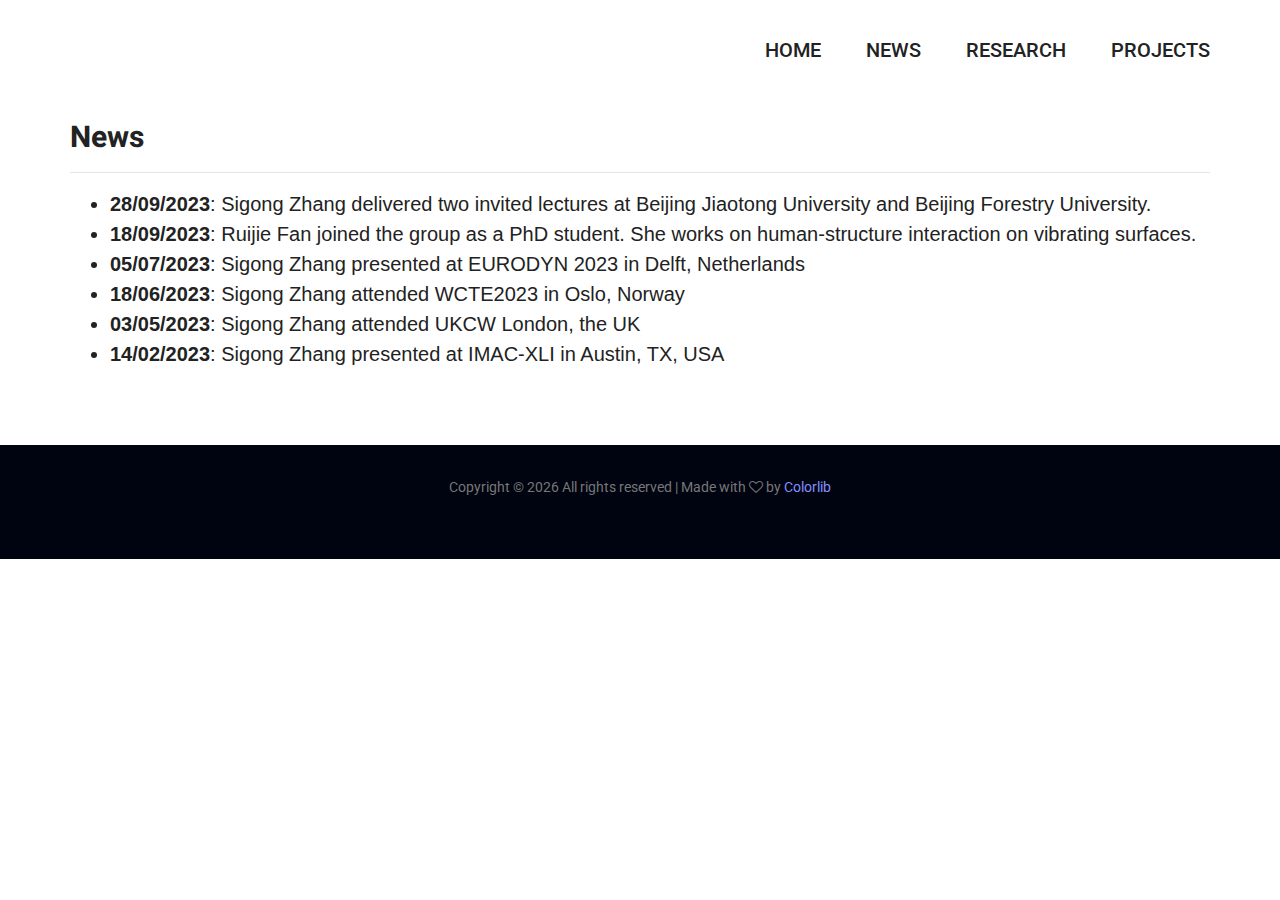
==== News.html @ 70e7b980 "Update and rename news.html to News.html" ====
<!doctype html>
<html lang="en">

<head>
    <!-- Required meta tags -->
    <meta charset="utf-8">
    <meta name="viewport" content="width=device-width, initial-scale=1, shrink-to-fit=no">

    <!-- <link rel="icon" href="img/favicon_package1/favicon.ico" type="image/png"> -->

    <link rel="apple-touch-icon" sizes="180x180" href="img/favicon_package1/apple-touch-icon.png">
    <link rel="icon" type="image/png" sizes="32x32" href="img/favicon_package1/favicon-32x32.png">
    <link rel="icon" type="image/png" sizes="16x16" href="img/favicon_package1/favicon-16x16.png">
    <link rel="manifest" href="img/favicon_package1/site.webmanifest">
    <link rel="mask-icon" href="img/favicon_package1/safari-pinned-tab.svg" color="#5bbad5">
    <meta name="msapplication-TileColor" content="#da532c">
    <meta name="theme-color" content="#ffffff">

    <title>Sigong Zhang</title>
    <!-- Bootstrap CSS -->
    <link rel="stylesheet" href="css/bootstrap.css">
    <link rel="stylesheet" href="vendors/linericon/style.css">
    <link rel="stylesheet" href="css/font-awesome.min.css">
    <link rel="stylesheet" href="vendors/owl-carousel/owl.carousel.min.css">
    <link rel="stylesheet" href="vendors/lightbox/simpleLightbox.css">
    <link rel="stylesheet" href="vendors/nice-select/css/nice-select.css">
    <link rel="stylesheet" href="vendors/animate-css/animate.css">
    <link rel="stylesheet" href="vendors/flaticon/flaticon.css">
    <!-- main css -->
    <link rel="stylesheet" href="css/style.css">
    <link rel="stylesheet" href="css/responsive.css">
</head>

<body>

    <!--================Header Menu Area =================-->
    <header class="header_area">
        <div class="main_menu" id="mainNav">
            <nav class="navbar navbar-expand-lg navbar-light">
                <div class="container box_1620">




                    <!-- Collect the nav links, forms, and other content for toggling -->
                    <div class="collapse navbar-collapse offset" id="navbarSupportedContent">
						<ul class="nav navbar-nav menu_nav ml-auto">
							<li class="nav-item active"><a class="nav-link" href="index.html">Home</a></li>
							 <li class="nav-item"><a class="nav-link" href="News.html">News</a></li>

							 <li class="nav-item submenu dropdown">
								<a href="#" class="nav-link dropdown-toggle" data-toggle="dropdown" role="button"
									aria-haspopup="true" aria-expanded="false">Research</a>
								<ul class="dropdown-menu">
									<li class="nav-item"><a class="nav-link" href="Research.html">Overview</a></li>
									<li class="nav-item"><a class="nav-link" href="Research-team.html">Team</a></li>
									<li class="nav-item"><a class="nav-link" href="Research-Publications.html">Publications</a></li>
								</ul>
							</li>

							<!-- <li class="nav-item"><a class="nav-link" href="services.html">Services</a> -->
							<li class="nav-item submenu dropdown">
								<a href="#" class="nav-link dropdown-toggle" data-toggle="dropdown" role="button"
									aria-haspopup="true" aria-expanded="false">Projects</a>
								<ul class="dropdown-menu">
									<li class="nav-item"><a class="nav-link" href="vPERFORM.html">vPERFORM</a></li>

								</ul>
							</li>

                        </ul>
                    </div>
                </div>
            </nav>
        </div>
    </header>
    <!--================Header Menu Area =================-->


    <!--================Details Area =================-->
    <section class="portfolio_details_area p_120">
        <div class="container">
            <h2>News</h2>
            <hr>
            <div class="portfolio_details_inner">
<ul>
    <li><b>28/09/2023</b>: Sigong Zhang delivered two invited lectures at Beijing Jiaotong University and Beijing Forestry University. </li>
    <li><b>18/09/2023</b>: Ruijie Fan joined the group as a PhD student. She works on human-structure interaction on vibrating surfaces.</li>
    <li><b>05/07/2023</b>: Sigong Zhang presented at EURODYN 2023 in Delft, Netherlands</li>
    <li><b>18/06/2023</b>: Sigong Zhang attended WCTE2023 in Oslo, Norway</li>
    <li><b>03/05/2023</b>: Sigong Zhang attended UKCW London, the UK</li>
    <li><b>14/02/2023</b>: Sigong Zhang presented at IMAC-XLI in Austin, TX, USA</li>
</ul>    
                         

            </div>

        </div>
        </div>
    </section>

    
    <!--================End Details Area =================-->

    <!--================Footer Area =================-->
    <footer class="footer_area p_30">
        <div class="container">
            <div class="row footer_inner">
                <div class="col-lg-12 col-sm-12">
                    <aside class="f_widget ab_widget">


                        <p style="text-align:center;">
                            <!-- Link back to Colorlib can't be removed. Template is licensed under CC BY 3.0. -->
                            Copyright &copy;
                            <script>document.write(new Date().getFullYear());</script> All rights reserved | Made with
                            <i class="fa fa-heart-o" aria-hidden="true"></i> by <a href="https://colorlib.com"
                                target="_blank">Colorlib</a>
                            <!-- Link back to Colorlib can't be removed. Template is licensed under CC BY 3.0. -->
                        </p>
                    </aside>
                </div>


            </div>
        </div>
    </footer>
    <!--================End Footer Area =================-->




    <!-- Optional JavaScript -->
    <!-- jQuery first, then Popper.js, then Bootstrap JS -->
    <script src="js/jquery-3.2.1.min.js"></script>
    <script src="js/popper.js"></script>
    <script src="js/bootstrap.min.js"></script>
    <script src="js/stellar.js"></script>
    <script src="vendors/lightbox/simpleLightbox.min.js"></script>
    <script src="vendors/nice-select/js/jquery.nice-select.min.js"></script>
    <script src="vendors/isotope/imagesloaded.pkgd.min.js"></script>
    <script src="vendors/isotope/isotope-min.js"></script>
    <script src="vendors/owl-carousel/owl.carousel.min.js"></script>
    <script src="js/jquery.ajaxchimp.min.js"></script>
    <script src="js/mail-script.js"></script>
    <script src="vendors/counter-up/jquery.waypoints.min.js"></script>
    <script src="vendors/counter-up/jquery.counterup.min.js"></script>
    <script src="js/theme.js"></script>
</body>

</html>
---- vendors/linericon/style.css ----
@font-face {
	font-family: 'Linearicons-Free';
	src:url('fonts/Linearicons-Free.eot?w118d');
	src:url('fonts/Linearicons-Free.eot?#iefixw118d') format('embedded-opentype'),
		url('fonts/Linearicons-Free.woff2?w118d') format('woff2'),
		url('fonts/Linearicons-Free.woff?w118d') format('woff'),
		url('fonts/Linearicons-Free.ttf?w118d') format('truetype'),
		url('fonts/Linearicons-Free.svg?w118d#Linearicons-Free') format('svg');
	font-weight: normal;
	font-style: normal;
}

.lnr {
	font-family: 'Linearicons-Free';
	speak: none;
	font-style: normal;
	font-weight: normal;
	font-variant: normal;
	text-transform: none;
	line-height: 1;

	/* Better Font Rendering =========== */
	-webkit-font-smoothing: antialiased;
	-moz-osx-font-smoothing: grayscale;
}

.lnr-home:before {
	content: "\e800";
}
.lnr-apartment:before {
	content: "\e801";
}
.lnr-pencil:before {
	content: "\e802";
}
.lnr-magic-wand:before {
	content: "\e803";
}
.lnr-drop:before {
	content: "\e804";
}
.lnr-lighter:before {
	content: "\e805";
}
.lnr-poop:before {
	content: "\e806";
}
.lnr-sun:before {
	content: "\e807";
}
.lnr-moon:before {
	content: "\e808";
}
.lnr-cloud:before {
	content: "\e809";
}
.lnr-cloud-upload:before {
	content: "\e80a";
}
.lnr-cloud-download:before {
	content: "\e80b";
}
.lnr-cloud-sync:before {
	content: "\e80c";
}
.lnr-cloud-check:before {
	content: "\e80d";
}
.lnr-database:before {
	content: "\e80e";
}
.lnr-lock:before {
	content: "\e80f";
}
.lnr-cog:before {
	content: "\e810";
}
.lnr-trash:before {
	content: "\e811";
}
.lnr-dice:before {
	content: "\e812";
}
.lnr-heart:before {
	content: "\e813";
}
.lnr-star:before {
	content: "\e814";
}
.lnr-star-half:before {
	content: "\e815";
}
.lnr-star-empty:before {
	content: "\e816";
}
.lnr-flag:before {
	content: "\e817";
}
.lnr-envelope:before {
	content: "\e818";
}
.lnr-paperclip:before {
	content: "\e819";
}
.lnr-inbox:before {
	content: "\e81a";
}
.lnr-eye:before {
	content: "\e81b";
}
.lnr-printer:before {
	content: "\e81c";
}
.lnr-file-empty:before {
	content: "\e81d";
}
.lnr-file-add:before {
	content: "\e81e";
}
.lnr-enter:before {
	content: "\e81f";
}
.lnr-exit:before {
	content: "\e820";
}
.lnr-graduation-hat:before {
	content: "\e821";
}
.lnr-license:before {
	content: "\e822";
}
.lnr-music-note:before {
	content: "\e823";
}
.lnr-film-play:before {
	content: "\e824";
}
.lnr-camera-video:before {
	content: "\e825";
}
.lnr-camera:before {
	content: "\e826";
}
.lnr-picture:before {
	content: "\e827";
}
.lnr-book:before {
	content: "\e828";
}
.lnr-bookmark:before {
	content: "\e829";
}
.lnr-user:before {
	content: "\e82a";
}
.lnr-users:before {
	content: "\e82b";
}
.lnr-shirt:before {
	content: "\e82c";
}
.lnr-store:before {
	content: "\e82d";
}
.lnr-cart:before {
	content: "\e82e";
}
.lnr-tag:before {
	content: "\e82f";
}
.lnr-phone-handset:before {
	content: "\e830";
}
.lnr-phone:before {
	content: "\e831";
}
.lnr-pushpin:before {
	content: "\e832";
}
.lnr-map-marker:before {
	content: "\e833";
}
.lnr-map:before {
	content: "\e834";
}
.lnr-location:before {
	content: "\e835";
}
.lnr-calendar-full:before {
	content: "\e836";
}
.lnr-keyboard:before {
	content: "\e837";
}
.lnr-spell-check:before {
	content: "\e838";
}
.lnr-screen:before {
	content: "\e839";
}
.lnr-smartphone:before {
	content: "\e83a";
}
.lnr-tablet:before {
	content: "\e83b";
}
.lnr-laptop:before {
	content: "\e83c";
}
.lnr-laptop-phone:before {
	content: "\e83d";
}
.lnr-power-switch:before {
	content: "\e83e";
}
.lnr-bubble:before {
	content: "\e83f";
}
.lnr-heart-pulse:before {
	content: "\e840";
}
.lnr-construction:before {
	content: "\e841";
}
.lnr-pie-chart:before {
	content: "\e842";
}
.lnr-chart-bars:before {
	content: "\e843";
}
.lnr-gift:before {
	content: "\e844";
}
.lnr-diamond:before {
	content: "\e845";
}
.lnr-linearicons:before {
	content: "\e846";
}
.lnr-dinner:before {
	content: "\e847";
}
.lnr-coffee-cup:before {
	content: "\e848";
}
.lnr-leaf:before {
	content: "\e849";
}
.lnr-paw:before {
	content: "\e84a";
}
.lnr-rocket:before {
	content: "\e84b";
}
.lnr-briefcase:before {
	content: "\e84c";
}
.lnr-bus:before {
	content: "\e84d";
}
.lnr-car:before {
	content: "\e84e";
}
.lnr-train:before {
	content: "\e84f";
}
.lnr-bicycle:before {
	content: "\e850";
}
.lnr-wheelchair:before {
	content: "\e851";
}
.lnr-select:before {
	content: "\e852";
}
.lnr-earth:before {
	content: "\e853";
}
.lnr-smile:before {
	content: "\e854";
}
.lnr-sad:before {
	content: "\e855";
}
.lnr-neutral:before {
	content: "\e856";
}
.lnr-mustache:before {
	content: "\e857";
}
.lnr-alarm:before {
	content: "\e858";
}
.lnr-bullhorn:before {
	content: "\e859";
}
.lnr-volume-high:before {
	content: "\e85a";
}
.lnr-volume-medium:before {
	content: "\e85b";
}
.lnr-volume-low:before {
	content: "\e85c";
}
.lnr-volume:before {
	content: "\e85d";
}
.lnr-mic:before {
	content: "\e85e";
}
.lnr-hourglass:before {
	content: "\e85f";
}
.lnr-undo:before {
	content: "\e860";
}
.lnr-redo:before {
	content: "\e861";
}
.lnr-sync:before {
	content: "\e862";
}
.lnr-history:before {
	content: "\e863";
}
.lnr-clock:before {
	content: "\e864";
}
.lnr-download:before {
	content: "\e865";
}
.lnr-upload:before {
	content: "\e866";
}
.lnr-enter-down:before {
	content: "\e867";
}
.lnr-exit-up:before {
	content: "\e868";
}
.lnr-bug:before {
	content: "\e869";
}
.lnr-code:before {
	content: "\e86a";
}
.lnr-link:before {
	content: "\e86b";
}
.lnr-unlink:before {
	content: "\e86c";
}
.lnr-thumbs-up:before {
	content: "\e86d";
}
.lnr-thumbs-down:before {
	content: "\e86e";
}
.lnr-magnifier:before {
	content: "\e86f";
}
.lnr-cross:before {
	content: "\e870";
}
.lnr-menu:before {
	content: "\e871";
}
.lnr-list:before {
	content: "\e872";
}
.lnr-chevron-up:before {
	content: "\e873";
}
.lnr-chevron-down:before {
	content: "\e874";
}
.lnr-chevron-left:before {
	content: "\e875";
}
.lnr-chevron-right:before {
	content: "\e876";
}
.lnr-arrow-up:before {
	content: "\e877";
}
.lnr-arrow-down:before {
	content: "\e878";
}
.lnr-arrow-left:before {
	content: "\e879";
}
.lnr-arrow-right:before {
	content: "\e87a";
}
.lnr-move:before {
	content: "\e87b";
}
.lnr-warning:before {
	content: "\e87c";
}
.lnr-question-circle:before {
	content: "\e87d";
}
.lnr-menu-circle:before {
	content: "\e87e";
}
.lnr-checkmark-circle:before {
	content: "\e87f";
}
.lnr-cross-circle:before {
	content: "\e880";
}
.lnr-plus-circle:before {
	content: "\e881";
}
.lnr-circle-minus:before {
	content: "\e882";
}
.lnr-arrow-up-circle:before {
	content: "\e883";
}
.lnr-arrow-down-circle:before {
	content: "\e884";
}
.lnr-arrow-left-circle:before {
	content: "\e885";
}
.lnr-arrow-right-circle:before {
	content: "\e886";
}
.lnr-chevron-up-circle:before {
	content: "\e887";
}
.lnr-chevron-down-circle:before {
	content: "\e888";
}
.lnr-chevron-left-circle:before {
	content: "\e889";
}
.lnr-chevron-right-circle:before {
	content: "\e88a";
}
.lnr-crop:before {
	content: "\e88b";
}
.lnr-frame-expand:before {
	content: "\e88c";
}
.lnr-frame-contract:before {
	content: "\e88d";
}
.lnr-layers:before {
	content: "\e88e";
}
.lnr-funnel:before {
	content: "\e88f";
}
.lnr-text-format:before {
	content: "\e890";
}
.lnr-text-format-remove:before {
	content: "\e891";
}
.lnr-text-size:before {
	content: "\e892";
}
.lnr-bold:before {
	content: "\e893";
}
.lnr-italic:before {
	content: "\e894";
}
.lnr-underline:before {
	content: "\e895";
}
.lnr-strikethrough:before {
	content: "\e896";
}
.lnr-highlight:before {
	content: "\e897";
}
.lnr-text-align-left:before {
	content: "\e898";
}
.lnr-text-align-center:before {
	content: "\e899";
}
.lnr-text-align-right:before {
	content: "\e89a";
}
.lnr-text-align-justify:before {
	content: "\e89b";
}
.lnr-line-spacing:before {
	content: "\e89c";
}
.lnr-indent-increase:before {
	content: "\e89d";
}
.lnr-indent-decrease:before {
	content: "\e89e";
}
.lnr-pilcrow:before {
	content: "\e89f";
}
.lnr-direction-ltr:before {
	content: "\e8a0";
}
.lnr-direction-rtl:before {
	content: "\e8a1";
}
.lnr-page-break:before {
	content: "\e8a2";
}
.lnr-sort-alpha-asc:before {
	content: "\e8a3";
}
.lnr-sort-amount-asc:before {
	content: "\e8a4";
}
.lnr-hand:before {
	content: "\e8a5";
}
.lnr-pointer-up:before {
	content: "\e8a6";
}
.lnr-pointer-right:before {
	content: "\e8a7";
}
.lnr-pointer-down:before {
	content: "\e8a8";
}
.lnr-pointer-left:before {
	content: "\e8a9";
}
---- vendors/lightbox/simpleLightbox.css ----
.slbOverlay, .slbWrapOuter, .slbWrap {
  position: fixed;
  top: 0;
  right: 0;
  bottom: 0;
  left: 0;
}

.slbOverlay {
  overflow: hidden;
  z-index: 2000;
  background-color: #000;
  opacity: 0.7;
  filter: alpha(opacity=70);
  -webkit-animation: slbOverlay 0.5s;
  -moz-animation: slbOverlay 0.5s;
  animation: slbOverlay 0.5s;
}

.slbWrapOuter {
  overflow-x: hidden;
  overflow-y: auto;
  z-index: 2010;
}

.slbWrap {
  position: absolute;
  text-align: center;
}

.slbWrap:before {
  content: "";
  display: inline-block;
  height: 100%;
  vertical-align: middle;
}

.slbContentOuter {
  display: inline-block;
  vertical-align: middle;
  margin: 0px auto;
  padding: 0 1em;
  box-sizing: border-box;
  z-index: 2020;
  text-align: left;
  max-width: 100%;
}

.slbContentEl .slbContentOuter {
  padding: 5em 1em;
}

.slbContent {
  position: relative;
}

.slbContentEl .slbContent {
  -webkit-animation: slbEnter 0.3s;
  -moz-animation: slbEnter 0.3s;
  animation: slbEnter 0.3s;
  background-color: #fff;
  box-shadow: 0 0.2em 1em rgba(0, 0, 0, 0.4);
}

.slbImageWrap {
  -webkit-animation: slbEnter 0.3s;
  -moz-animation: slbEnter 0.3s;
  animation: slbEnter 0.3s;
  position: relative;
}

.slbImageWrap:after {
  content: "";
  position: absolute;
  left: 0;
  right: 0;
  top: 5em;
  bottom: 5em;
  display: block;
  z-index: -1;
  box-shadow: 0 0.2em 1em rgba(0, 0, 0, 0.6);
  background-color: #FFF;
}

.slbImage {
  width: auto;
  max-width: 100%;
  height: auto;
  display: block;
  line-height: 0;
  box-sizing: border-box;
  padding: 5em 0;
  margin: 0 auto;
}

.slbCaption {
  display: inline-block;
  max-width: 100%;
  overflow: hidden;
  text-overflow: ellipsis;
  white-space: nowrap;
  word-wrap: normal;
  font-size: 1.4em;
  position: absolute;
  left: 0;
  right: 0;
  bottom: 0;
  padding: 0.71429em 0;
  color: #fff;
  color: rgba(255, 255, 255, 0.7);
  text-align: center;
}

.slbCloseBtn, .slbArrow {
  margin: 0;
  padding: 0;
  border: 0;
  cursor: pointer;
  background: none;
}

.slbCloseBtn::-moz-focus-inner, .slbArrow::-moz-focus-inner {
  padding: 0;
  border: 0;
}

.slbCloseBtn:hover, .slbArrow:hover {
  opacity: 0.5;
}

.slbCloseBtn:active, .slbArrow:active {
  opacity: 0.8;
}

.slbCloseBtn {
  -webkit-animation: slbEnter 0.3s;
  -moz-animation: slbEnter 0.3s;
  animation: slbEnter 0.3s;
  font-size: 3em;
  width: 1.66667em;
  height: 1.66667em;
  line-height: 1.66667em;
  position: absolute;
  right: -0.33333em;
  top: 0;
  color: #fff;
  color: rgba(255, 255, 255, 0.7);
  text-align: center;
    outline: none;
    box-shadow: none;
}

.slbLoading .slbCloseBtn {
  display: none;
}

.slbLoadingText {
  font-size: 1.4em;
  color: #fff;
  color: rgba(255, 255, 255, 0.9);
}

.slbArrows {
  position: fixed;
  top: 50%;
  left: 0;
  right: 0;
}

.slbLoading .slbArrows {
  display: none;
}

.slbArrow {
  position: absolute;
  top: 50%;
  margin-top: -5em;
  width: 5em;
  height: 10em;
  opacity: 0.7;
  text-indent: -999em;
  overflow: hidden;
    outline: none;
    box-shadow: none;
}

.slbArrow:before {
  content: "";
  position: absolute;
  top: 50%;
  left: 50%;
  margin: -0.8em 0 0 -0.8em;
  border: 0.8em solid transparent;
}

.slbArrow.next {
  right: 0;
}

.slbArrow.next:before {
  border-left-color: #fff;
}

.slbArrow.prev {
  left: 0;
}

.slbArrow.prev:before {
  border-right-color: #fff;
}

.slbIframeCont {
  width: 80em;
  height: 0;
  overflow: hidden;
  padding-top: 56.25%;
  margin: 5em 0;
}

.slbIframe {
  position: absolute;
  top: 0;
  left: 0;
  width: 100%;
  height: 100%;
  box-shadow: 0 0.2em 1em rgba(0, 0, 0, 0.6);
  background: #000;
}

@-webkit-keyframes slbOverlay {
  from {
    opacity: 0;
  }
  to {
    opacity: 0.7;
  }
}

@-moz-keyframes slbOverlay {
  from {
    opacity: 0;
  }
  to {
    opacity: 0.7;
  }
}

@keyframes slbOverlay {
  from {
    opacity: 0;
  }
  to {
    opacity: 0.7;
  }
}

@-webkit-keyframes slbEnter {
  from {
    opacity: 0;
    -webkit-transform: translate3d(0, -1em, 0);
  }
  to {
    opacity: 1;
    -webkit-transform: translate3d(0, 0, 0);
  }
}

@-moz-keyframes slbEnter {
  from {
    opacity: 0;
    -moz-transform: translate3d(0, -1em, 0);
  }
  to {
    opacity: 1;
    -moz-transform: translate3d(0, 0, 0);
  }
}

@keyframes slbEnter {
  from {
    opacity: 0;
    -webkit-transform: translate3d(0, -1em, 0);
    -moz-transform: translate3d(0, -1em, 0);
    -ms-transform: translate3d(0, -1em, 0);
    -o-transform: translate3d(0, -1em, 0);
    transform: translate3d(0, -1em, 0);
  }
  to {
    opacity: 1;
    -webkit-transform: translate3d(0, 0, 0);
    -moz-transform: translate3d(0, 0, 0);
    -ms-transform: translate3d(0, 0, 0);
    -o-transform: translate3d(0, 0, 0);
    transform: translate3d(0, 0, 0);
  }
}
---- vendors/nice-select/css/nice-select.css ----
.nice-select {
  -webkit-tap-highlight-color: transparent;
  background-color: #fff;
  border-radius: 5px;
  border: solid 1px #e8e8e8;
  box-sizing: border-box;
  clear: both;
  cursor: pointer;
  display: block;
  float: left;
  font-family: inherit;
  font-size: 14px;
  font-weight: normal;
  height: 42px;
  line-height: 40px;
  outline: none;
  padding-left: 18px;
  padding-right: 30px;
  position: relative;
  text-align: left !important;
  -webkit-transition: all 0.2s ease-in-out;
  transition: all 0.2s ease-in-out;
  -webkit-user-select: none;
     -moz-user-select: none;
      -ms-user-select: none;
          user-select: none;
  white-space: nowrap;
  width: auto; }
  .nice-select:hover {
    border-color: #dbdbdb; }
  .nice-select:active, .nice-select.open, .nice-select:focus {
    border-color: #999; }
  .nice-select:after {
    border-bottom: 2px solid #999;
    border-right: 2px solid #999;
    content: '';
    display: block;
    height: 5px;
    margin-top: -4px;
    pointer-events: none;
    position: absolute;
    right: 12px;
    top: 50%;
    -webkit-transform-origin: 66% 66%;
        -ms-transform-origin: 66% 66%;
            transform-origin: 66% 66%;
    -webkit-transform: rotate(45deg);
        -ms-transform: rotate(45deg);
            transform: rotate(45deg);
    -webkit-transition: all 0.15s ease-in-out;
    transition: all 0.15s ease-in-out;
    width: 5px; }
  .nice-select.open:after {
    -webkit-transform: rotate(-135deg);
        -ms-transform: rotate(-135deg);
            transform: rotate(-135deg); }
  .nice-select.open .list {
    opacity: 1;
    pointer-events: auto;
    -webkit-transform: scale(1) translateY(0);
        -ms-transform: scale(1) translateY(0);
            transform: scale(1) translateY(0); }
  .nice-select.disabled {
    border-color: #ededed;
    color: #999;
    pointer-events: none; }
    .nice-select.disabled:after {
      border-color: #cccccc; }
  .nice-select.wide {
    width: 100%; }
    .nice-select.wide .list {
      left: 0 !important;
      right: 0 !important; }
  .nice-select.right {
    float: right; }
    .nice-select.right .list {
      left: auto;
      right: 0; }
  .nice-select.small {
    font-size: 12px;
    height: 36px;
    line-height: 34px; }
    .nice-select.small:after {
      height: 4px;
      width: 4px; }
    .nice-select.small .option {
      line-height: 34px;
      min-height: 34px; }
  .nice-select .list {
    background-color: #fff;
    border-radius: 5px;
    box-shadow: 0 0 0 1px rgba(68, 68, 68, 0.11);
    box-sizing: border-box;
    margin-top: 4px;
    opacity: 0;
    overflow: hidden;
    padding: 0;
    pointer-events: none;
    position: absolute;
    top: 100%;
    left: 0;
    -webkit-transform-origin: 50% 0;
        -ms-transform-origin: 50% 0;
            transform-origin: 50% 0;
    -webkit-transform: scale(0.75) translateY(-21px);
        -ms-transform: scale(0.75) translateY(-21px);
            transform: scale(0.75) translateY(-21px);
    -webkit-transition: all 0.2s cubic-bezier(0.5, 0, 0, 1.25), opacity 0.15s ease-out;
    transition: all 0.2s cubic-bezier(0.5, 0, 0, 1.25), opacity 0.15s ease-out;
    z-index: 9; }
    .nice-select .list:hover .option:not(:hover) {
      background-color: transparent !important; }
  .nice-select .option {
    cursor: pointer;
    font-weight: 400;
    line-height: 40px;
    list-style: none;
    min-height: 40px;
    outline: none;
    padding-left: 18px;
    padding-right: 29px;
    text-align: left;
    -webkit-transition: all 0.2s;
    transition: all 0.2s; }
    .nice-select .option:hover, .nice-select .option.focus, .nice-select .option.selected.focus {
      background-color: #f6f6f6; }
    .nice-select .option.selected {
      font-weight: bold; }
    .nice-select .option.disabled {
      background-color: transparent;
      color: #999;
      cursor: default; }

.no-csspointerevents .nice-select .list {
  display: none; }

.no-csspointerevents .nice-select.open .list {
  display: block; }
---- vendors/flaticon/flaticon.css ----
/*
  	Flaticon icon font: Flaticon
  	Creation date: 26/06/2018 17:19
  	*/

@font-face {
  font-family: "Flaticon";
  src: url("./Flaticon.eot");
  src: url("./Flaticon.eot?#iefix") format("embedded-opentype"),
       url("./Flaticon.woff") format("woff"),
       url("./Flaticon.ttf") format("truetype"),
       url("./Flaticon.svg#Flaticon") format("svg");
  font-weight: normal;
  font-style: normal;
}

@media screen and (-webkit-min-device-pixel-ratio:0) {
  @font-face {
    font-family: "Flaticon";
    src: url("./Flaticon.svg#Flaticon") format("svg");
  }
}

[class^="flaticon-"]:before, [class*=" flaticon-"]:before,
[class^="flaticon-"]:after, [class*=" flaticon-"]:after {   
  font-family: Flaticon;
        font-size: 20px;
font-style: normal;
margin-left: 20px;
}

.flaticon-skyline:before { content: "\f100"; }
.flaticon-sketch:before { content: "\f101"; }
.flaticon-city:before { content: "\f102"; }
---- css/style.css ----
/*----------------------------------------------------
@File: Default Styles
@Author: Rocky Ahmed
@URL: http://wethemez.com
Author E-mail: rockybd1995@gmail.com

This file contains the styling for the actual theme, this
is the file you need to edit to change the look of the
theme.
---------------------------------------------------- */
/*=====================================================================
@Template Name: HostHub Construction 
@Author: Rocky Ahmed
@Developed By: Rocky Ahmed
@Developer URL: http://rocky.wethemez.com
Author E-mail: rockybd1995@gmail.com

@Default Styles

Table of Content:
01/ Variables
02/ predefin
03/ header
04/ button
05/ banner
06/ breadcrumb
07/ about
08/ team
09/ project 
/ Portfolio
10/ price 
11/ team 
12/ blog 
13/ video  
14/ features  
15/ career  
16/ contact 
17/ footer

=====================================================================*/
/*----------------------------------------------------*/
/*font Variables*/
/*Color Variables*/
/*=================== fonts ====================*/
@import url("https://fonts.googleapis.com/css?family=Heebo:300,400,500,700|Roboto:300,400,500,700");
/*---------------------------------------------------- */
/*----------------------------------------------------*/
.list {
  list-style: circle;
  margin: 0px;
  padding: 0px;
  padding-left: 40px;}

a {
  text-decoration: none;
  transition: all 0.3s ease-in-out; }
  a:hover, a:focus {
    text-decoration: none;
    outline: none; }

.row.m0 {
  margin: 0px; }

body {
  line-height: 30px;
  font-size: 20px;
  font-family: "Open Sans", sans-serif;
  font-weight: normal;
  color: #222222; }

h1, h2, h3, h4, h5, h6 {
  font-family: "Heebo", sans-serif;
  font-weight: bold; }

button:focus {
  outline: none;
  box-shadow: none; }

  .p_30 {
    padding-top: 30px;
    padding-bottom: 30px; }

.p_60 {
  padding-top: 60px;
  padding-bottom: 30px; }

.p_120 {
  padding-top: 120px;
  padding-bottom: 60px; }

.pad_top {
  padding-top: 120px; }

.pad_btm {
  padding-bottom: 120px; }

.mt-25 {
  margin-top: 25px; }

.p0 {
  padding-left: 0px;
  padding-right: 0px; }

@media (min-width: 1200px) {
  .container {
    max-width: 1170px; } }

@media (min-width: 1620px) {
  .box_1620 {
    max-width: 1650px;
    margin: auto; } }
.white_bg {
  background: #fff !important; }

/* Main Title Area css
============================================================================================ */
.main_title {
  text-align: center;
  margin-bottom: 75px; }
  .main_title h2 {
    font-family: "Heebo", sans-serif;
    font-size: 36px;
    color: #222222;
    font-weight: bold;
    margin-bottom: 15px;
    text-transform: uppercase; }
  .main_title p {
    font-size: 16px;
    font-family: "Roboto", sans-serif;
    line-height: 26px;
    color: #777777;
    margin-bottom: 0px;
    max-width: 570px;
    margin: auto; }
  .main_title.white h2 {
    color: #fff; }
  .main_title.white p {
    color: #fff;
    opacity: .6; }

/* End Main Title Area css
============================================================================================ */
/*---------------------------------------------------- */
/*----------------------------------------------------*/
.header_area {
  position: absolute;
  width: 100%;
  top: 0;
  left: 0;
  z-index: 99;
  transition: background 0.4s, all 0.3s linear; }
  .header_area .navbar {
    background: transparent;
    padding: 0px;
    border: 0px;
    border-radius: 0px; }
    .header_area .navbar .nav .nav-item {
      margin-right: 45px; }
      .header_area .navbar .nav .nav-item .nav-link {
        font: 500 20px/100px "Roboto", sans-serif;
        text-transform: uppercase;
        color: #222222;
        padding: 0px;
        display: inline-block; }
        .header_area .navbar .nav .nav-item .nav-link:after {
          display: none; }
      .header_area .navbar .nav .nav-item.submenu {
        position: relative; }
        .header_area .navbar .nav .nav-item.submenu ul {
          border: none;
          padding: 0px;
          border-radius: 0px;
          box-shadow: none;
          margin: 0px;
          background: #fff; }
          @media (min-width: 992px) {
            .header_area .navbar .nav .nav-item.submenu ul {
              position: absolute;
              top: 120%;
              left: 0px;
              min-width: 200px;
              text-align: left;
              opacity: 0;
              transition: all 300ms ease-in;
              visibility: hidden;
              display: block;
              border: none;
              padding: 0px;
              border-radius: 0px;
              box-shadow: 0px 10px 30px 0px rgba(0, 0, 0, 0.4); } }
          .header_area .navbar .nav .nav-item.submenu ul:before {
            content: "";
            width: 0;
            height: 0;
            border-style: solid;
            border-width: 10px 10px 0 10px;
            border-color: #eeeeee transparent transparent transparent;
            position: absolute;
            right: 24px;
            top: 45px;
            z-index: 3;
            opacity: 0;
            transition: all 400ms linear; }
          .header_area .navbar .nav .nav-item.submenu ul .nav-item {
            display: block;
            float: none;
            margin-right: 0px;
            border-bottom: 1px solid #ededed;
            margin-left: 0px;
            transition: all 0.4s linear; }
            .header_area .navbar .nav .nav-item.submenu ul .nav-item .nav-link {
              line-height: 45px;
              color: #222222;
              padding: 0px 30px;
              transition: all 150ms linear;
              display: block;
              margin-right: 0px; }
            .header_area .navbar .nav .nav-item.submenu ul .nav-item:last-child {
              border-bottom: none; }
            .header_area .navbar .nav .nav-item.submenu ul .nav-item:hover .nav-link {
              background: #8490ff;
              color: #fff; }
        @media (min-width: 992px) {
          .header_area .navbar .nav .nav-item.submenu:hover ul {
            visibility: visible;
            opacity: 1;
            top: 100%; } }
        .header_area .navbar .nav .nav-item.submenu:hover ul .nav-item {
          margin-top: 0px; }
      .header_area .navbar .nav .nav-item:last-child {
        margin-right: 0px; }
    .header_area .navbar .search {
      font-size: 12px;
      line-height: 60px;
      display: inline-block;
      color: #222222;
      margin-left: 80px; }
      .header_area .navbar .search i {
        font-weight: 600; }
  .header_area.navbar_fixed .main_menu {
    position: fixed;
    width: 100%;
    top: -70px;
    left: 0;
    right: 0;
    background: #fff;
    transform: translateY(70px);
    transition: transform 500ms ease, background 500ms ease;
    -webkit-transition: transform 500ms ease, background 500ms ease;
    box-shadow: 0px 3px 16px 0px rgba(0, 0, 0, 0.1); }
    .header_area.navbar_fixed .main_menu .navbar .nav .nav-item .nav-link {
      line-height: 70px; }
  @media (min-width: 992px) {
    .header_area.white_menu .navbar .navbar-brand img {
      display: none; }
      .header_area.white_menu .navbar .navbar-brand img + img {
        display: inline-block; } }
  @media (max-width: 991px) {
    .header_area.white_menu .navbar .navbar-brand img {
      display: inline-block; }
      .header_area.white_menu .navbar .navbar-brand img + img {
        display: none; } }
  .header_area.white_menu .navbar .nav .nav-item .nav-link {
    color: #fff; }
  .header_area.white_menu.navbar_fixed .main_menu .navbar .navbar-brand img {
    display: inline-block; }
    .header_area.white_menu.navbar_fixed .main_menu .navbar .navbar-brand img + img {
      display: none; }
  .header_area.white_menu.navbar_fixed .main_menu .navbar .nav .nav-item .nav-link {
    line-height: 70px;
    color: #222222; }

.top_menu {
  background: #ec9d5f; }
  .top_menu .float-left a {
    line-height: 40px;
    display: inline-block;
    color: #fff;
    font-family: "Roboto", sans-serif;
    text-transform: uppercase;
    font-size: 12px;
    margin-right: 50px;
    transition: all 300ms linear 0s; }
    .top_menu .float-left a:last-child {
      margin-right: 0px; }
    .top_menu .float-left a:hover {
      color: #8490ff; }
  .top_menu .float-right .pur_btn {
    background: #8490ff;
    color: #fff;
    font-family: "Roboto", sans-serif;
    line-height: 40px;
    display: block;
    padding: 0px 40px;
    font-weight: 500;
    font-size: 12px; }

/*---------------------------------------------------- */
/*----------------------------------------------------*/
/* Home Banner Area css
============================================================================================ */
.home_banner_area {
  z-index: 1;
  background: url(../img/banner/home-banner.jpg) no-repeat scroll center center;
  background-size: cover; }
  .home_banner_area .banner_inner {
    width: 100%; }
    .home_banner_area .banner_inner .home_left_img {
      padding-top: 195px; }
    .home_banner_area .banner_inner .col-lg-6 {
      vertical-align: middle;
      align-self: center; }
    .home_banner_area .banner_inner .banner_content {
      text-align: left;
      color: #222222; }
      .home_banner_area .banner_inner .banner_content h5 {
        font-size: 14px;
        font-family: "Roboto", sans-serif;
        text-transform: uppercase;
        letter-spacing: 2.1px;
        margin-bottom: 20px; }
      .home_banner_area .banner_inner .banner_content h2 {
        margin-top: 0px;
        font-size: 48px;
        font-weight: bold;
        font-family: "Heebo", sans-serif;
        line-height: 54px;
        text-transform: uppercase;
        margin-bottom: 20px; }
      .home_banner_area .banner_inner .banner_content p {
        color: #222222;
        font-family: "Open Sans", sans-serif;
        max-width: 680px;
        font-size: 20px;
        line-height: 26px;
        margin: 0px auto 45px; }
      .home_banner_area .banner_inner .banner_content .banner_map_img {
        text-align: right; }

.blog_banner {
  min-height: 780px;
  position: relative;
  z-index: 1;
  overflow: hidden;
  margin-bottom: 0px; }
  .blog_banner .banner_inner {
    background: #04091e;
    position: relative;
    overflow: hidden;
    width: 100%;
    min-height: 780px;
    z-index: 1; }
    .blog_banner .banner_inner .overlay {
      background: url(../img/banner/banner-2.jpg) no-repeat scroll center center;
      opacity: .5;
      height: 125%;
      position: absolute;
      left: 0px;
      top: 0px;
      width: 100%;
      z-index: -1; }
    .blog_banner .banner_inner .blog_b_text {
      max-width: 700px;
      margin: auto;
      color: #fff;
      margin-top: 40px; }
      .blog_banner .banner_inner .blog_b_text h2 {
        font-size: 60px;
        font-weight: 500;
        font-family: "Roboto", sans-serif;
        line-height: 66px;
        margin-bottom: 15px; }
      .blog_banner .banner_inner .blog_b_text p {
        font-size: 16px;
        margin-bottom: 35px; }
      .blog_banner .banner_inner .blog_b_text .white_bg_btn {
        line-height: 42px;
        padding: 0px 45px; }

.banner_box {
  max-width: 1620px;
  margin: auto; }

.banner_area {
  position: relative;
  z-index: 1;
  min-height: 430px; }
  .banner_area .banner_inner {
    position: relative;
    overflow: hidden;
    width: 100%;
    min-height: 430px;
    background: #f9f9ff;
    z-index: 1; }
    .banner_area .banner_inner .banner_content {
      margin-top: 70px; }
      .banner_area .banner_inner .banner_content h2 {
        color: #222222;
        font-size: 36px;
        font-family: "Heebo", sans-serif;
        margin-bottom: 0px;
        text-transform: uppercase;
        font-weight: bold; }
      .banner_area .banner_inner .banner_content .page_link a {
        font-size: 14px;
        color: #777777;
        font-family: "Roboto", sans-serif;
        margin-right: 32px;
        position: relative; }
        .banner_area .banner_inner .banner_content .page_link a:before {
          content: "\e87a";
          font-family: 'Linearicons-Free';
          font-size: 14px;
          position: absolute;
          right: -25px;
          top: 54%;
          transform: translateY(-50%); }
        .banner_area .banner_inner .banner_content .page_link a:last-child {
          margin-right: 0px; }
          .banner_area .banner_inner .banner_content .page_link a:last-child:before {
            display: none; }

/* End Home Banner Area css
============================================================================================ */
/*---------------------------------------------------- */
/*----------------------------------------------------*/
/* Latest Blog Area css
============================================================================================ */
.l_blog_item .l_blog_text .date {
  margin-top: 24px;
  margin-bottom: 15px; }
  .l_blog_item .l_blog_text .date a {
    color: #777777;
    font-size: 12px;
    font-family: "Roboto", sans-serif; }
.l_blog_item .l_blog_text h4 {
  font-size: 21px;
  color: #222222;
  margin-bottom: 20px;
  transition: all 300ms linear 0s;
  font-family: "Heebo", sans-serif;
  font-weight: bold;
  text-transform: uppercase;
  max-width: 300px; }
  .l_blog_item .l_blog_text h4:hover {
    color: #8490ff; }
.l_blog_item .l_blog_text p {
  margin-bottom: 0px;
  font-size: 14px;
  font-family: "Roboto", sans-serif; }

/* End Latest Blog Area css
============================================================================================ */
/* Causes Area css
============================================================================================ */
.causes_slider .owl-dots {
  text-align: center;
  margin-top: 80px; }
  .causes_slider .owl-dots .owl-dot {
    height: 14px;
    width: 14px;
    background: #eeeeee;
    display: inline-block;
    margin-right: 7px; }
    .causes_slider .owl-dots .owl-dot:last-child {
      margin-right: 0px; }
    .causes_slider .owl-dots .owl-dot.active {
      background: #8490ff; }

.causes_item {
  background: #fff; }
  .causes_item .causes_img {
    position: relative; }
    .causes_item .causes_img .c_parcent {
      position: absolute;
      bottom: 0px;
      width: 100%;
      left: 0px;
      height: 3px;
      background: rgba(255, 255, 255, 0.5); }
      .causes_item .causes_img .c_parcent span {
        width: 70%;
        height: 3px;
        background: #8490ff;
        position: absolute;
        left: 0px;
        bottom: 0px; }
        .causes_item .causes_img .c_parcent span:before {
          content: "75%";
          position: absolute;
          right: -10px;
          bottom: 0px;
          background: #8490ff;
          color: #fff;
          padding: 0px 5px; }
  .causes_item .causes_text {
    padding: 30px 35px 40px 30px; }
    .causes_item .causes_text h4 {
      color: #222222;
      font-family: "Roboto", sans-serif;
      font-size: 18px;
      font-weight: 600;
      margin-bottom: 15px;
      cursor: pointer; }
      .causes_item .causes_text h4:hover {
        color: #8490ff; }
    .causes_item .causes_text p {
      font-size: 14px;
      line-height: 24px;
      color: #777777;
      font-weight: 300;
      margin-bottom: 0px; }
  .causes_item .causes_bottom a {
    width: 50%;
    border: 1px solid #8490ff;
    text-align: center;
    float: left;
    line-height: 50px;
    background: #8490ff;
    color: #fff;
    font-family: "Roboto", sans-serif;
    font-size: 14px;
    font-weight: 500; }
    .causes_item .causes_bottom a + a {
      border-color: #eeeeee;
      background: #fff;
      font-size: 14px;
      color: #222222; }

/* End Causes Area css
============================================================================================ */
/*================= latest_blog_area css =============*/
.single-recent-blog-post {
  margin-bottom: 30px; }
  .single-recent-blog-post .thumb {
    overflow: hidden; }
    .single-recent-blog-post .thumb img {
      transition: all 0.7s linear; }
  .single-recent-blog-post .details {
    padding-top: 30px; }
    .single-recent-blog-post .details .sec_h4 {
      line-height: 24px;
      padding: 10px 0px 13px;
      transition: all 0.3s linear; }
      .single-recent-blog-post .details .sec_h4:hover {
        color: #777777; }
  .single-recent-blog-post .date {
    font-size: 14px;
    line-height: 24px;
    font-weight: 400; }
  .single-recent-blog-post:hover img {
    transform: scale(1.23) rotate(10deg); }

.tags .tag_btn {
  font-size: 12px;
  font-weight: 500;
  line-height: 20px;
  border: 1px solid #eeeeee;
  display: inline-block;
  padding: 1px 18px;
  text-align: center;
  color: #222222; }
  .tags .tag_btn:before {
    background: #8490ff; }
  .tags .tag_btn + .tag_btn {
    margin-left: 2px; }

/*========= blog_categorie_area css ===========*/
.blog_categorie_area {
  padding-top: 80px;
  padding-bottom: 80px; }

.categories_post {
  position: relative;
  text-align: center;
  cursor: pointer; }
  .categories_post img {
    max-width: 100%; }
  .categories_post .categories_details {
    position: absolute;
    top: 20px;
    left: 20px;
    right: 20px;
    bottom: 20px;
    background: rgba(34, 34, 34, 0.8);
    color: #fff;
    transition: all 0.3s linear;
    display: flex;
    align-items: center;
    justify-content: center; }
    .categories_post .categories_details h5 {
      margin-bottom: 0px;
      font-size: 18px;
      line-height: 26px;
      text-transform: uppercase;
      color: #fff;
      position: relative; }
    .categories_post .categories_details p {
      font-weight: 300;
      font-size: 14px;
      line-height: 26px;
      margin-bottom: 0px; }
    .categories_post .categories_details .border_line {
      margin: 10px 0px;
      background: #fff;
      width: 100%;
      height: 1px; }
  .categories_post:hover .categories_details {
    background: rgba(56, 152, 248, 0.85); }

/*============ blog_left_sidebar css ==============*/
.blog_item {
  margin-bottom: 40px; }

.blog_info {
  padding-top: 30px; }
  .blog_info .post_tag {
    padding-bottom: 20px; }
    .blog_info .post_tag a {
      font: 300 14px/21px "Roboto", sans-serif;
      color: #222222; }
      .blog_info .post_tag a:hover {
        color: #777777; }
      .blog_info .post_tag a.active {
        color: #8490ff; }
  .blog_info .blog_meta li a {
    font: 300 14px/20px "Roboto", sans-serif;
    color: #777777;
    vertical-align: middle;
    padding-bottom: 12px;
    display: inline-block; }
    .blog_info .blog_meta li a i {
      color: #222222;
      font-size: 16px;
      font-weight: 600;
      padding-left: 15px;
      line-height: 20px;
      vertical-align: middle; }
    .blog_info .blog_meta li a:hover {
      color: #8490ff; }

.blog_post img {
  max-width: 100%; 
  margin-bottom: 1 cm}

.blog_details {
  padding-top: 20px; }
  .blog_details h2 {
    font-size: 24px;
    line-height: 36px;
    color: #222222;
    font-weight: 600;
    transition: all 0.3s linear; }
    .blog_details h2:hover {
      color: #8490ff; }
  .blog_details p {
    margin-bottom: 26px; }

.view_btn {
  font-size: 14px;
  line-height: 36px;
  display: inline-block;
  color: #222222;
  font-weight: 500;
  padding: 0px 30px;
  background: #fff; }

.blog_right_sidebar {
  border: 1px solid #eeeeee;
  background: #fafaff;
  padding: 30px; }
  .blog_right_sidebar .widget_title {
    font-size: 18px;
    line-height: 25px;
    background: #8490ff;
    text-align: center;
    color: #fff;
    padding: 8px 0px;
    margin-bottom: 30px; }
  .blog_right_sidebar .search_widget .input-group .form-control {
    font-size: 14px;
    line-height: 29px;
    border: 0px;
    width: 100%;
    font-weight: 300;
    color: #fff;
    padding-left: 20px;
    border-radius: 45px;
    z-index: 0;
    background: #8490ff; }
    .blog_right_sidebar .search_widget .input-group .form-control.placeholder {
      color: #fff; }
    .blog_right_sidebar .search_widget .input-group .form-control:-moz-placeholder {
      color: #fff; }
    .blog_right_sidebar .search_widget .input-group .form-control::-moz-placeholder {
      color: #fff; }
    .blog_right_sidebar .search_widget .input-group .form-control::-webkit-input-placeholder {
      color: #fff; }
    .blog_right_sidebar .search_widget .input-group .form-control:focus {
      box-shadow: none; }
  .blog_right_sidebar .search_widget .input-group .btn-default {
    position: absolute;
    right: 20px;
    background: transparent;
    border: 0px;
    box-shadow: none;
    font-size: 14px;
    color: #fff;
    padding: 0px;
    top: 50%;
    transform: translateY(-50%);
    z-index: 1; }
  .blog_right_sidebar .author_widget {
    text-align: center; }
    .blog_right_sidebar .author_widget h4 {
      font-size: 18px;
      line-height: 20px;
      color: #222222;
      margin-bottom: 5px;
      margin-top: 30px; }
    .blog_right_sidebar .author_widget p {
      margin-bottom: 0px; }
    .blog_right_sidebar .author_widget .social_icon {
      padding: 7px 0px 15px; }
      .blog_right_sidebar .author_widget .social_icon a {
        font-size: 14px;
        color: #222222;
        transition: all 0.2s linear; }
        .blog_right_sidebar .author_widget .social_icon a + a {
          margin-left: 20px; }
        .blog_right_sidebar .author_widget .social_icon a:hover {
          color: #8490ff; }
  .blog_right_sidebar .popular_post_widget .post_item .media-body {
    justify-content: center;
    align-self: center;
    padding-left: 20px; }
    .blog_right_sidebar .popular_post_widget .post_item .media-body h3 {
      font-size: 14px;
      line-height: 20px;
      color: #222222;
      margin-bottom: 4px;
      transition: all 0.3s linear; }
      .blog_right_sidebar .popular_post_widget .post_item .media-body h3:hover {
        color: #8490ff; }
    .blog_right_sidebar .popular_post_widget .post_item .media-body p {
      font-size: 12px;
      line-height: 21px;
      margin-bottom: 0px; }
  .blog_right_sidebar .popular_post_widget .post_item + .post_item {
    margin-top: 20px; }
  .blog_right_sidebar .post_category_widget .cat-list li {
    border-bottom: 2px dotted #eee;
    transition: all 0.3s ease 0s;
    padding-bottom: 12px; }
    .blog_right_sidebar .post_category_widget .cat-list li a {
      font-size: 14px;
      line-height: 20px;
      color: #777; }
      .blog_right_sidebar .post_category_widget .cat-list li a p {
        margin-bottom: 0px; }
    .blog_right_sidebar .post_category_widget .cat-list li + li {
      padding-top: 15px; }
    .blog_right_sidebar .post_category_widget .cat-list li:hover {
      border-color: #8490ff; }
      .blog_right_sidebar .post_category_widget .cat-list li:hover a {
        color: #8490ff; }
  .blog_right_sidebar .newsletter_widget {
    text-align: center; }
    .blog_right_sidebar .newsletter_widget .form-group {
      margin-bottom: 8px; }
    .blog_right_sidebar .newsletter_widget .input-group-prepend {
      margin-right: -1px; }
    .blog_right_sidebar .newsletter_widget .input-group-text {
      background: #fff;
      border-radius: 0px;
      vertical-align: top;
      font-size: 12px;
      line-height: 36px;
      padding: 0px 0px 0px 15px;
      border: 1px solid #eeeeee;
      border-right: 0px; }
    .blog_right_sidebar .newsletter_widget .form-control {
      font-size: 12px;
      line-height: 24px;
      color: #cccccc;
      border: 1px solid #eeeeee;
      border-left: 0px;
      border-radius: 0px; }
      .blog_right_sidebar .newsletter_widget .form-control.placeholder {
        color: #cccccc; }
      .blog_right_sidebar .newsletter_widget .form-control:-moz-placeholder {
        color: #cccccc; }
      .blog_right_sidebar .newsletter_widget .form-control::-moz-placeholder {
        color: #cccccc; }
      .blog_right_sidebar .newsletter_widget .form-control::-webkit-input-placeholder {
        color: #cccccc; }
      .blog_right_sidebar .newsletter_widget .form-control:focus {
        outline: none;
        box-shadow: none; }
    .blog_right_sidebar .newsletter_widget .bbtns {
      background-image: -moz-linear-gradient(0deg, #8490ff 0%, #62bdfc 100%);
      background-image: -webkit-linear-gradient(0deg, #8490ff 0%, #62bdfc 100%);
      background-image: -ms-linear-gradient(0deg, #8490ff 0%, #62bdfc 100%);
      color: #fff;
      font-size: 12px;
      line-height: 38px;
      display: inline-block;
      font-weight: 500;
      padding: 0px 24px 0px 24px;
      border-radius: 0; }
    .blog_right_sidebar .newsletter_widget .text-bottom {
      font-size: 12px; }
  .blog_right_sidebar .tag_cloud_widget ul li {
    display: inline-block; }
    .blog_right_sidebar .tag_cloud_widget ul li a {
      display: inline-block;
      border: 1px solid #eee;
      background: #fff;
      padding: 0px 13px;
      margin-bottom: 8px;
      transition: all 0.3s ease 0s;
      color: #222222;
      font-size: 12px; }
      .blog_right_sidebar .tag_cloud_widget ul li a:hover {
        background-image: -moz-linear-gradient(0deg, #8490ff 0%, #62bdfc 100%);
        background-image: -webkit-linear-gradient(0deg, #8490ff 0%, #62bdfc 100%);
        background-image: -ms-linear-gradient(0deg, #8490ff 0%, #62bdfc 100%);
        color: #fff; }
  .blog_right_sidebar .br {
    width: 100%;
    height: 1px;
    background: #eeeeee;
    margin: 30px 0px; }

.blog-pagination {
  padding-top: 25px;
  padding-bottom: 95px; }
  .blog-pagination .page-link {
    border-radius: 0; }
  .blog-pagination .page-item {
    border: none; }

.page-link {
  background: transparent;
  font-weight: 400; }

.blog-pagination .page-item.active .page-link {
  background-color: #8490ff;
  border-color: transparent;
  color: #fff; }

.blog-pagination .page-link {
  position: relative;
  display: block;
  padding: 0.5rem 0.75rem;
  margin-left: -1px;
  line-height: 1.25;
  color: #8a8a8a;
  border: none; }

.blog-pagination .page-link .lnr {
  font-weight: 600; }

.blog-pagination .page-item:last-child .page-link,
.blog-pagination .page-item:first-child .page-link {
  border-radius: 0; }

.blog-pagination .page-link:hover {
  color: #fff;
  text-decoration: none;
  background-color: #8490ff;
  border-color: #eee; }

/*============ Start Blog Single Styles  =============*/
.single-post-area .social-links {
  padding-top: 10px; }
  .single-post-area .social-links li {
    display: inline-block;
    margin-bottom: 10px; }
    .single-post-area .social-links li a {
      color: #cccccc;
      padding: 7px;
      font-size: 14px;
      transition: all 0.2s linear; }
      .single-post-area .social-links li a:hover {
        color: #222222; }
.single-post-area .blog_details {
  padding-top: 26px; }
  .single-post-area .blog_details p {
    margin-bottom: 10px; }
.single-post-area .quotes {
  margin-top: 20px;
  margin-bottom: 30px;
  padding: 24px 35px 24px 30px;
  background-color: white;
  box-shadow: -20.84px 21.58px 30px 0px rgba(176, 176, 176, 0.1);
  font-size: 14px;
  line-height: 24px;
  color: #777;
  font-style: italic; }
.single-post-area .arrow {
  position: absolute; }
  .single-post-area .arrow .lnr {
    font-size: 20px;
    font-weight: 600; }
.single-post-area .thumb .overlay-bg {
  background: rgba(0, 0, 0, 0.8); }
.single-post-area .navigation-area {
  border-top: 1px solid #eee;
  padding-top: 30px;
  margin-top: 60px; }
  .single-post-area .navigation-area p {
    margin-bottom: 0px; }
  .single-post-area .navigation-area h4 {
    font-size: 18px;
    line-height: 25px;
    color: #222222; }
  .single-post-area .navigation-area .nav-left {
    text-align: left; }
    .single-post-area .navigation-area .nav-left .thumb {
      margin-right: 20px;
      background: #000; }
      .single-post-area .navigation-area .nav-left .thumb img {
        transition: all 300ms linear 0s; }
    .single-post-area .navigation-area .nav-left .lnr {
      margin-left: 20px;
      opacity: 0;
      transition: all 300ms linear 0s; }
    .single-post-area .navigation-area .nav-left:hover .lnr {
      opacity: 1; }
    .single-post-area .navigation-area .nav-left:hover .thumb img {
      opacity: .5; }
    @media (max-width: 767px) {
      .single-post-area .navigation-area .nav-left {
        margin-bottom: 30px; } }
  .single-post-area .navigation-area .nav-right {
    text-align: right; }
    .single-post-area .navigation-area .nav-right .thumb {
      margin-left: 20px;
      background: #000; }
      .single-post-area .navigation-area .nav-right .thumb img {
        transition: all 300ms linear 0s; }
    .single-post-area .navigation-area .nav-right .lnr {
      margin-right: 20px;
      opacity: 0;
      transition: all 300ms linear 0s; }
    .single-post-area .navigation-area .nav-right:hover .lnr {
      opacity: 1; }
    .single-post-area .navigation-area .nav-right:hover .thumb img {
      opacity: .5; }
@media (max-width: 991px) {
  .single-post-area .sidebar-widgets {
    padding-bottom: 0px; } }

.comments-area {
  background: #fafaff;
  border: 1px solid #eee;
  padding: 50px 30px;
  margin-top: 50px; }
  @media (max-width: 414px) {
    .comments-area {
      padding: 50px 8px; } }
  .comments-area h4 {
    text-align: center;
    margin-bottom: 50px;
    color: #222222;
    font-size: 18px; }
  .comments-area h5 {
    font-size: 16px;
    margin-bottom: 0px; }
  .comments-area a {
    color: #222222; }
  .comments-area .comment-list {
    padding-bottom: 48px; }
    .comments-area .comment-list:last-child {
      padding-bottom: 0px; }
    .comments-area .comment-list.left-padding {
      padding-left: 25px; }
    @media (max-width: 413px) {
      .comments-area .comment-list .single-comment h5 {
        font-size: 12px; }
      .comments-area .comment-list .single-comment .date {
        font-size: 11px; }
      .comments-area .comment-list .single-comment .comment {
        font-size: 10px; } }
  .comments-area .thumb {
    margin-right: 20px; }
  .comments-area .date {
    font-size: 13px;
    color: #cccccc;
    margin-bottom: 13px; }
  .comments-area .comment {
    color: #777777;
    margin-bottom: 0px; }
  .comments-area .btn-reply {
    background-color: #fff;
    color: #222222;
    border: 1px solid #eee;
    padding: 2px 18px;
    font-size: 12px;
    display: block;
    font-weight: 600;
    transition: all 300ms linear 0s; }
    .comments-area .btn-reply:hover {
      background-color: #8490ff;
      color: #fff; }

.comment-form {
  background: #fafaff;
  text-align: center;
  border: 1px solid #eee;
  padding: 47px 30px 43px;
  margin-top: 50px;
  margin-bottom: 40px; }
  .comment-form h4 {
    text-align: center;
    margin-bottom: 50px;
    font-size: 18px;
    line-height: 22px;
    color: #222222; }
  .comment-form .name {
    padding-left: 0px; }
    @media (max-width: 767px) {
      .comment-form .name {
        padding-right: 0px;
        margin-bottom: 1rem; } }
  .comment-form .email {
    padding-right: 0px; }
    @media (max-width: 991px) {
      .comment-form .email {
        padding-left: 0px; } }
  .comment-form .form-control {
    padding: 8px 20px;
    background: #fff;
    border: none;
    border-radius: 0px;
    width: 100%;
    font-size: 14px;
    color: #777777;
    border: 1px solid transparent; }
    .comment-form .form-control:focus {
      box-shadow: none;
      border: 1px solid #eee; }
  .comment-form textarea.form-control {
    height: 140px;
    resize: none; }
  .comment-form ::-webkit-input-placeholder {
    /* Chrome/Opera/Safari */
    font-size: 13px;
    color: #777; }
  .comment-form ::-moz-placeholder {
    /* Firefox 19+ */
    font-size: 13px;
    color: #777; }
  .comment-form :-ms-input-placeholder {
    /* IE 10+ */
    font-size: 13px;
    color: #777; }
  .comment-form :-moz-placeholder {
    /* Firefox 18- */
    font-size: 13px;
    color: #777; }

/*============ End Blog Single Styles  =============*/
/*---------------------------------------------------- */
/*----------------------------------------------------*/
/* Home Map Area css
============================================================================================ */
.home_map_area {
  position: relative; }
  .home_map_area .mapBox2 {
    min-height: 600px; }
  .home_map_area .home_details {
    position: absolute;
    right: 0px;
    width: 100%;
    z-index: 10;
    top: 50%;
    transform: translateY(-50%); }
    .home_map_area .home_details .box_home_details {
      background: #fff;
      max-width: 457px;
      float: right;
      width: 100%;
      padding-left: 92px;
      padding-right: 92px;
      padding-top: 112px;
      padding-bottom: 112px;
      border-radius: 10px; }
      .home_map_area .home_details .box_home_details .media {
        margin-bottom: 26px; }
        .home_map_area .home_details .box_home_details .media:last-child {
          margin-bottom: 0px; }
        .home_map_area .home_details .box_home_details .media .d-flex {
          padding-right: 20px; }
          .home_map_area .home_details .box_home_details .media .d-flex i {
            font-size: 20px;
            background: linear-gradient(to right, #2c28b1 0%, #9b5cf6 70%);
            -webkit-background-clip: text;
            -webkit-text-fill-color: transparent; }
        .home_map_area .home_details .box_home_details .media .media-body h4 {
          font-size: 14px;
          color: #222222;
          text-transform: uppercase; }
        .home_map_area .home_details .box_home_details .media .media-body p {
          margin-bottom: 0px; }

/* End Home Map Form Area css
============================================================================================ */
/* Reservation Form Area css
============================================================================================ */
.reservation_form_area .res_form_inner {
  max-width: 555px;
  margin: auto;
  box-shadow: 0px 10px 30px 0px rgba(153, 153, 153, 0.1);
  padding: 75px 50px;
  position: relative; }
  .reservation_form_area .res_form_inner:before {
    content: "";
    background: url(../img/contact-shap-1.png);
    position: absolute;
    left: -125px;
    height: 421px;
    width: 98px;
    top: 50%;
    transform: translateY(-50%); }
  .reservation_form_area .res_form_inner:after {
    content: "";
    background: url(../img/contact-shap-2.png);
    position: absolute;
    right: -125px;
    height: 421px;
    width: 98px;
    top: 50%;
    transform: translateY(-50%); }

.reservation_form .form-group input {
  height: 40px;
  border-radius: 0px;
  border: 1px solid #eeeeee;
  outline: none;
  box-shadow: none;
  padding: 0px 15px;
  font-size: 13px;
  font-family: "Roboto", sans-serif;
  font-weight: 300;
  color: #999999; }
  .reservation_form .form-group input.placeholder {
    font-size: 13px;
    font-family: "Roboto", sans-serif;
    font-weight: 300;
    color: #999999; }
  .reservation_form .form-group input:-moz-placeholder {
    font-size: 13px;
    font-family: "Roboto", sans-serif;
    font-weight: 300;
    color: #999999; }
  .reservation_form .form-group input::-moz-placeholder {
    font-size: 13px;
    font-family: "Roboto", sans-serif;
    font-weight: 300;
    color: #999999; }
  .reservation_form .form-group input::-webkit-input-placeholder {
    font-size: 13px;
    font-family: "Roboto", sans-serif;
    font-weight: 300;
    color: #999999; }
.reservation_form .form-group .res_select {
  height: 40px;
  border: 1px solid #eeeeee;
  border-radius: 0px;
  width: 100%;
  padding: 0px 15px;
  line-height: 36px; }
  .reservation_form .form-group .res_select .current {
    font-size: 13px;
    font-family: "Roboto", sans-serif;
    font-weight: 300;
    color: #999999; }
  .reservation_form .form-group .res_select:after {
    content: "\e874";
    font-family: 'Linearicons-Free';
    color: #cccccc;
    transform: rotate(0deg);
    border: none;
    margin-top: -17px;
    font-size: 13px;
    right: 22px; }
.reservation_form .form-group:last-child {
  text-align: center; }

/* End Reservation Form Area css
============================================================================================ */
/*============== contact_area css ================*/
.mapBox {
  height: 420px;
  margin-bottom: 80px; }

.contact_info .info_item {
  position: relative;
  padding-left: 45px; }
  .contact_info .info_item i {
    position: absolute;
    left: 0;
    top: 0;
    font-size: 20px;
    line-height: 24px;
    color: #8490ff;
    font-weight: 600; }
  .contact_info .info_item h6 {
    font-size: 16px;
    line-height: 24px;
    color: "Roboto", sans-serif;
    font-weight: bold;
    margin-bottom: 0px;
    color: #222222; }
    .contact_info .info_item h6 a {
      color: #222222; }
  .contact_info .info_item p {
    font-size: 14px;
    line-height: 24px;
    padding: 2px 0px; }

.contact_form .form-group {
  margin-bottom: 10px; }
  .contact_form .form-group .form-control {
    font-size: 13px;
    line-height: 26px;
    color: #999;
    border: 1px solid #eeeeee;
    font-family: "Roboto", sans-serif;
    border-radius: 0px;
    padding-left: 20px; }
    .contact_form .form-group .form-control:focus {
      box-shadow: none;
      outline: none; }
    .contact_form .form-group .form-control.placeholder {
      color: #999; }
    .contact_form .form-group .form-control:-moz-placeholder {
      color: #999; }
    .contact_form .form-group .form-control::-moz-placeholder {
      color: #999; }
    .contact_form .form-group .form-control::-webkit-input-placeholder {
      color: #999; }
  .contact_form .form-group textarea {
    resize: none; }
    .contact_form .form-group textarea.form-control {
      height: 140px; }
.contact_form .submit_btn {
  margin-top: 20px;
  cursor: pointer; }

/* Contact Success and error Area css
============================================================================================ */
.modal-message .modal-dialog {
  position: absolute;
  top: 36%;
  left: 50%;
  transform: translateX(-50%) translateY(-50%) !important;
  margin: 0px;
  max-width: 500px;
  width: 100%; }
  .modal-message .modal-dialog .modal-content .modal-header {
    text-align: center;
    display: block;
    border-bottom: none;
    padding-top: 50px;
    padding-bottom: 50px; }
    .modal-message .modal-dialog .modal-content .modal-header .close {
      position: absolute;
      right: -15px;
      top: -15px;
      padding: 0px;
      color: #fff;
      opacity: 1;
      cursor: pointer; }
    .modal-message .modal-dialog .modal-content .modal-header h2 {
      display: block;
      text-align: center;
      color: #8490ff;
      padding-bottom: 10px;
      font-family: "Roboto", sans-serif; }
    .modal-message .modal-dialog .modal-content .modal-header p {
      display: block; }

/* End Contact Success and error Area css
============================================================================================ */
/*---------------------------------------------------- */
/*----------------------------------------------------*/
/*============== Elements Area css ================*/
.mb-20 {
  margin-bottom: 20px; }

.mb-30 {
  margin-bottom: 30px; }

.sample-text-area {
  padding: 100px 0px; }
  .sample-text-area .title_color {
    margin-bottom: 30px; }
  .sample-text-area p {
    line-height: 26px; }
    .sample-text-area p b {
      font-weight: bold;
      color: #8490ff; }
    .sample-text-area p i {
      color: #8490ff;
      font-style: italic; }
    .sample-text-area p sup {
      color: #8490ff;
      font-style: italic; }
    .sample-text-area p sub {
      color: #8490ff;
      font-style: italic; }
    .sample-text-area p del {
      color: #8490ff; }
    .sample-text-area p u {
      color: #8490ff; }

/*============== End Elements Area css ================*/
/*==============Elements Button Area css ================*/
.elements_button .title_color {
  margin-bottom: 30px;
  color: #222222; }

.title_color {
  color: #222222; }

.button-group-area {
  margin-top: 15px; }
  .button-group-area:nth-child(odd) {
    margin-top: 40px; }
  .button-group-area:first-child {
    margin-top: 0px; }
  .button-group-area .theme_btn {
    margin-right: 10px; }
  .button-group-area .white_btn {
    margin-right: 10px; }
  .button-group-area .link {
    text-decoration: underline;
    color: #222222;
    background: transparent; }
    .button-group-area .link:hover {
      color: #fff; }
  .button-group-area .disable {
    background: transparent;
    color: #007bff;
    cursor: not-allowed; }
    .button-group-area .disable:before {
      display: none; }

.primary {
  background: #52c5fd; }
  .primary:before {
    background: #2faae6; }

.success {
  background: #4cd3e3; }
  .success:before {
    background: #2ebccd; }

.info {
  background: #38a4ff; }
  .info:before {
    background: #298cdf; }

.warning {
  background: #f4e700; }
  .warning:before {
    background: #e1d608; }

.danger {
  background: #f54940; }
  .danger:before {
    background: #e13b33; }

.primary-border {
  background: transparent;
  border: 1px solid #52c5fd;
  color: #52c5fd; }
  .primary-border:before {
    background: #52c5fd; }

.success-border {
  background: transparent;
  border: 1px solid #4cd3e3;
  color: #4cd3e3; }
  .success-border:before {
    background: #4cd3e3; }

.info-border {
  background: transparent;
  border: 1px solid #38a4ff;
  color: #38a4ff; }
  .info-border:before {
    background: #38a4ff; }

.warning-border {
  background: #fff;
  border: 1px solid #f4e700;
  color: #f4e700; }
  .warning-border:before {
    background: #f4e700; }

.danger-border {
  background: transparent;
  border: 1px solid #f54940;
  color: #f54940; }
  .danger-border:before {
    background: #f54940; }

.link-border {
  background: transparent;
  border: 1px solid #8490ff;
  color: #8490ff; }
  .link-border:before {
    background: #8490ff; }

.radius {
  border-radius: 3px; }

.circle {
  border-radius: 20px; }

.arrow span {
  padding-left: 5px; }

.e-large {
  line-height: 50px;
  padding-top: 0px;
  padding-bottom: 0px; }

.large {
  line-height: 45px;
  padding-top: 0px;
  padding-bottom: 0px; }

.medium {
  line-height: 30px;
  padding-top: 0px;
  padding-bottom: 0px; }

.small {
  line-height: 25px;
  padding-top: 0px;
  padding-bottom: 0px; }

.general {
  line-height: 38px;
  padding-top: 0px;
  padding-bottom: 0px; }

/*==============End Elements Button Area css ================*/
/* =================================== */
/*  Elements Page Styles
/* =================================== */
/*---------- Start Elements Page -------------*/
.generic-banner {
  margin-top: 60px;
  text-align: center; }

.generic-banner .height {
  height: 600px; }

@media (max-width: 767.98px) {
  .generic-banner .height {
    height: 400px; } }
.generic-banner .generic-banner-content h2 {
  line-height: 1.2em;
  margin-bottom: 20px; }

@media (max-width: 991.98px) {
  .generic-banner .generic-banner-content h2 br {
    display: none; } }
.generic-banner .generic-banner-content p {
  text-align: center;
  font-size: 16px; }

@media (max-width: 991.98px) {
  .generic-banner .generic-banner-content p br {
    display: none; } }
.generic-content h1 {
  font-weight: 600; }

.about-generic-area {
  background: #fff; }

.about-generic-area p {
  margin-bottom: 20px; }

.white-bg {
  background: #fff; }

.section-top-border {
  padding: 50px 0;
  border-top: 1px dotted #eee; }

.switch-wrap {
  margin-bottom: 10px; }

.switch-wrap p {
  margin: 0; }

/*---------- End Elements Page -------------*/
.sample-text-area {
  padding: 100px 0 70px 0; }

.sample-text {
  margin-bottom: 0; }

.text-heading {
  margin-bottom: 30px;
  font-size: 24px; }

.typo-list {
  margin-bottom: 10px; }

@media (max-width: 767px) {
  .typo-sec {
    margin-bottom: 30px; } }
@media (max-width: 767px) {
  .element-wrap {
    margin-top: 30px; } }
b, sup, sub, u, del {
  color: #222222; }

h1 {
  font-size: 36px; }

h2 {
  font-size: 30px; }

h3 {
  font-size: 24px; }

h4 {
  font-size: 18px; }

h5 {
  font-size: 16px; }

h6 {
  font-size: 14px; }

.typography h1, .typography h2, .typography h3, .typography h4, .typography h5, .typography h6 {
  color: #777777; }

.button-area .border-top-generic {
  padding: 70px 15px;
  border-top: 1px dotted #eee; }

.button-group-area .genric-btn {
  margin-right: 10px;
  margin-top: 10px; }

.button-group-area .genric-btn:last-child {
  margin-right: 0; }

.circle {
  border-radius: 20px; }

.genric-btn {
  display: inline-block;
  outline: none;
  line-height: 40px;
  padding: 0 30px;
  font-size: .8em;
  text-align: center;
  text-decoration: none;
  font-weight: 500;
  cursor: pointer;
  -webkit-transition: all 0.3s ease 0s;
  -moz-transition: all 0.3s ease 0s;
  -o-transition: all 0.3s ease 0s;
  transition: all 0.3s ease 0s; }

.genric-btn:focus {
  outline: none; }

.genric-btn.e-large {
  padding: 0 40px;
  line-height: 50px; }

.genric-btn.large {
  line-height: 45px; }

.genric-btn.medium {
  line-height: 30px; }

.genric-btn.small {
  line-height: 25px; }

.genric-btn.radius {
  border-radius: 3px; }

.genric-btn.circle {
  border-radius: 20px; }

.genric-btn.arrow {
  display: -webkit-inline-box;
  display: -ms-inline-flexbox;
  display: inline-flex;
  -webkit-box-align: center;
  -ms-flex-align: center;
  align-items: center; }

.genric-btn.arrow span {
  margin-left: 10px; }

.genric-btn.default {
  color: #222222;
  background: #f9f9ff;
  border: 1px solid transparent; }

.genric-btn.default:hover {
  border: 1px solid #f9f9ff;
  background: #fff; }

.genric-btn.default-border {
  border: 1px solid #f9f9ff;
  background: #fff; }

.genric-btn.default-border:hover {
  color: #222222;
  background: #f9f9ff;
  border: 1px solid transparent; }

.genric-btn.primary {
  color: #fff;
  background: #f8b600;
  border: 1px solid transparent; }

.genric-btn.primary:hover {
  color: #f8b600;
  border: 1px solid #f8b600;
  background: #fff; }

.genric-btn.primary-border {
  color: #f8b600;
  border: 1px solid #f8b600;
  background: #fff; }

.genric-btn.primary-border:hover {
  color: #fff;
  background: #f8b600;
  border: 1px solid transparent; }

.genric-btn.success {
  color: #fff;
  background: #4cd3e3;
  border: 1px solid transparent; }

.genric-btn.success:hover {
  color: #4cd3e3;
  border: 1px solid #4cd3e3;
  background: #fff; }

.genric-btn.success-border {
  color: #4cd3e3;
  border: 1px solid #4cd3e3;
  background: #fff; }

.genric-btn.success-border:hover {
  color: #fff;
  background: #4cd3e3;
  border: 1px solid transparent; }

.genric-btn.info {
  color: #fff;
  background: #38a4ff;
  border: 1px solid transparent; }

.genric-btn.info:hover {
  color: #38a4ff;
  border: 1px solid #38a4ff;
  background: #fff; }

.genric-btn.info-border {
  color: #38a4ff;
  border: 1px solid #38a4ff;
  background: #fff; }

.genric-btn.info-border:hover {
  color: #fff;
  background: #38a4ff;
  border: 1px solid transparent; }

.genric-btn.warning {
  color: #fff;
  background: #f4e700;
  border: 1px solid transparent; }

.genric-btn.warning:hover {
  color: #f4e700;
  border: 1px solid #f4e700;
  background: #fff; }

.genric-btn.warning-border {
  color: #f4e700;
  border: 1px solid #f4e700;
  background: #fff; }

.genric-btn.warning-border:hover {
  color: #fff;
  background: #f4e700;
  border: 1px solid transparent; }

.genric-btn.danger {
  color: #fff;
  background: #f44a40;
  border: 1px solid transparent; }

.genric-btn.danger:hover {
  color: #f44a40;
  border: 1px solid #f44a40;
  background: #fff; }

.genric-btn.danger-border {
  color: #f44a40;
  border: 1px solid #f44a40;
  background: #fff; }

.genric-btn.danger-border:hover {
  color: #fff;
  background: #f44a40;
  border: 1px solid transparent; }

.genric-btn.link {
  color: #222222;
  background: #f9f9ff;
  text-decoration: underline;
  border: 1px solid transparent; }

.genric-btn.link:hover {
  color: #222222;
  border: 1px solid #f9f9ff;
  background: #fff; }

.genric-btn.link-border {
  color: #222222;
  border: 1px solid #f9f9ff;
  background: #fff;
  text-decoration: underline; }

.genric-btn.link-border:hover {
  color: #222222;
  background: #f9f9ff;
  border: 1px solid transparent; }

.genric-btn.disable {
  color: #222222, 0.3;
  background: #f9f9ff;
  border: 1px solid transparent;
  cursor: not-allowed; }

.generic-blockquote {
  padding: 30px 50px 30px 30px;
  background: #fff;
  border-left: 2px solid #f8b600; }

@media (max-width: 991px) {
  .progress-table-wrap {
    overflow-x: scroll; } }
.progress-table {
  background: #fff;
  padding: 15px 0px 30px 0px;
  min-width: 800px; }

.progress-table .serial {
  width: 11.83%;
  padding-left: 30px; }

.progress-table .country {
  width: 28.07%; }

.progress-table .visit {
  width: 19.74%; }

.progress-table .percentage {
  width: 40.36%;
  padding-right: 50px; }

.progress-table .table-head {
  display: flex; }

.progress-table .table-head .serial, .progress-table .table-head .country, .progress-table .table-head .visit, .progress-table .table-head .percentage {
  color: #222222;
  line-height: 40px;
  text-transform: uppercase;
  font-weight: 500; }

.progress-table .table-row {
  padding: 15px 0;
  border-top: 1px solid #edf3fd;
  display: flex; }

.progress-table .table-row .serial, .progress-table .table-row .country, .progress-table .table-row .visit, .progress-table .table-row .percentage {
  display: flex;
  align-items: center; }

.progress-table .table-row .country img {
  margin-right: 15px; }

.progress-table .table-row .percentage .progress {
  width: 80%;
  border-radius: 0px;
  background: transparent; }

.progress-table .table-row .percentage .progress .progress-bar {
  height: 5px;
  line-height: 5px; }

.progress-table .table-row .percentage .progress .progress-bar.color-1 {
  background-color: #6382e6; }

.progress-table .table-row .percentage .progress .progress-bar.color-2 {
  background-color: #e66686; }

.progress-table .table-row .percentage .progress .progress-bar.color-3 {
  background-color: #f09359; }

.progress-table .table-row .percentage .progress .progress-bar.color-4 {
  background-color: #73fbaf; }

.progress-table .table-row .percentage .progress .progress-bar.color-5 {
  background-color: #73fbaf; }

.progress-table .table-row .percentage .progress .progress-bar.color-6 {
  background-color: #6382e6; }

.progress-table .table-row .percentage .progress .progress-bar.color-7 {
  background-color: #a367e7; }

.progress-table .table-row .percentage .progress .progress-bar.color-8 {
  background-color: #e66686; }

.single-gallery-image {
  margin-top: 30px;
  background-repeat: no-repeat !important;
  background-position: center center !important;
  background-size: cover !important;
  height: 200px;
  -webkit-transition: all 0.3s ease 0s;
  -moz-transition: all 0.3s ease 0s;
  -o-transition: all 0.3s ease 0s;
  transition: all 0.3s ease 0s; }

.single-gallery-image:hover {
  opacity: .8; }

.list-style {
  width: 14px;
  height: 14px; }

.unordered-list li {
  position: relative;
  padding-left: 30px;
  line-height: 1.82em !important; }

.unordered-list li:before {
  content: "";
  position: absolute;
  width: 14px;
  height: 14px;
  border: 3px solid #f8b600;
  background: #fff;
  top: 4px;
  left: 0;
  border-radius: 50%; }

.ordered-list {
  margin-left: 30px; }

.ordered-list li {
  list-style-type: decimal-leading-zero;
  color: #f8b600;
  font-weight: 500;
  line-height: 1.82em !important; }

.ordered-list li span {
  font-weight: 300;
  color: #777777; }

.ordered-list-alpha li {
  margin-left: 30px;
  list-style-type: lower-alpha;
  color: #f8b600;
  font-weight: 500;
  line-height: 1.82em !important; }

.ordered-list-alpha li span {
  font-weight: 300;
  color: #777777; }

.ordered-list-roman li {
  margin-left: 30px;
  list-style-type: lower-roman;
  color: #f8b600;
  font-weight: 500;
  line-height: 1.82em !important; }

.ordered-list-roman li span {
  font-weight: 300;
  color: #777777; }

.single-input {
  display: block;
  width: 100%;
  line-height: 40px;
  border: none;
  outline: none;
  background: #f9f9ff;
  padding: 0 20px; }

.single-input:focus {
  outline: none; }

.input-group-icon {
  position: relative; }

.input-group-icon .icon {
  position: absolute;
  left: 20px;
  top: 0;
  line-height: 40px;
  z-index: 3; }

.input-group-icon .icon i {
  color: #797979; }

.input-group-icon .single-input {
  padding-left: 45px; }

.single-textarea {
  display: block;
  width: 100%;
  line-height: 40px;
  border: none;
  outline: none;
  background: #f9f9ff;
  padding: 0 20px;
  height: 100px;
  resize: none; }

.single-textarea:focus {
  outline: none; }

.single-input-primary {
  display: block;
  width: 100%;
  line-height: 40px;
  border: 1px solid transparent;
  outline: none;
  background: #f9f9ff;
  padding: 0 20px; }

.single-input-primary:focus {
  outline: none;
  border: 1px solid #f8b600; }

.single-input-accent {
  display: block;
  width: 100%;
  line-height: 40px;
  border: 1px solid transparent;
  outline: none;
  background: #f9f9ff;
  padding: 0 20px; }

.single-input-accent:focus {
  outline: none;
  border: 1px solid #eb6b55; }

.single-input-secondary {
  display: block;
  width: 100%;
  line-height: 40px;
  border: 1px solid transparent;
  outline: none;
  background: #f9f9ff;
  padding: 0 20px; }

.single-input-secondary:focus {
  outline: none;
  border: 1px solid #f09359; }

.default-switch {
  width: 35px;
  height: 17px;
  border-radius: 8.5px;
  background: #fff;
  position: relative;
  cursor: pointer; }

.default-switch input {
  position: absolute;
  left: 0;
  top: 0;
  right: 0;
  bottom: 0;
  width: 100%;
  height: 100%;
  opacity: 0;
  cursor: pointer; }

.default-switch input + label {
  position: absolute;
  top: 1px;
  left: 1px;
  width: 15px;
  height: 15px;
  border-radius: 50%;
  background: #f8b600;
  -webkit-transition: all 0.2s;
  -moz-transition: all 0.2s;
  -o-transition: all 0.2s;
  transition: all 0.2s;
  box-shadow: 0px 4px 5px 0px rgba(0, 0, 0, 0.2);
  cursor: pointer; }

.default-switch input:checked + label {
  left: 19px; }

.single-element-widget {
  margin-bottom: 30px; }

.primary-switch {
  width: 35px;
  height: 17px;
  border-radius: 8.5px;
  background: #fff;
  position: relative;
  cursor: pointer; }

.primary-switch input {
  position: absolute;
  left: 0;
  top: 0;
  right: 0;
  bottom: 0;
  width: 100%;
  height: 100%;
  opacity: 0; }

.primary-switch input + label {
  position: absolute;
  left: 0;
  top: 0;
  right: 0;
  bottom: 0;
  width: 100%;
  height: 100%; }

.primary-switch input + label:before {
  content: "";
  position: absolute;
  left: 0;
  top: 0;
  right: 0;
  bottom: 0;
  width: 100%;
  height: 100%;
  background: transparent;
  border-radius: 8.5px;
  cursor: pointer;
  -webkit-transition: all 0.2s;
  -moz-transition: all 0.2s;
  -o-transition: all 0.2s;
  transition: all 0.2s; }

.primary-switch input + label:after {
  content: "";
  position: absolute;
  top: 1px;
  left: 1px;
  width: 15px;
  height: 15px;
  border-radius: 50%;
  background: #fff;
  -webkit-transition: all 0.2s;
  -moz-transition: all 0.2s;
  -o-transition: all 0.2s;
  transition: all 0.2s;
  box-shadow: 0px 4px 5px 0px rgba(0, 0, 0, 0.2);
  cursor: pointer; }

.primary-switch input:checked + label:after {
  left: 19px; }

.primary-switch input:checked + label:before {
  background: #f8b600; }

.confirm-switch {
  width: 35px;
  height: 17px;
  border-radius: 8.5px;
  background: #fff;
  position: relative;
  cursor: pointer; }

.confirm-switch input {
  position: absolute;
  left: 0;
  top: 0;
  right: 0;
  bottom: 0;
  width: 100%;
  height: 100%;
  opacity: 0; }

.confirm-switch input + label {
  position: absolute;
  left: 0;
  top: 0;
  right: 0;
  bottom: 0;
  width: 100%;
  height: 100%; }

.confirm-switch input + label:before {
  content: "";
  position: absolute;
  left: 0;
  top: 0;
  right: 0;
  bottom: 0;
  width: 100%;
  height: 100%;
  background: transparent;
  border-radius: 8.5px;
  -webkit-transition: all 0.2s;
  -moz-transition: all 0.2s;
  -o-transition: all 0.2s;
  transition: all 0.2s;
  cursor: pointer; }

.confirm-switch input + label:after {
  content: "";
  position: absolute;
  top: 1px;
  left: 1px;
  width: 15px;
  height: 15px;
  border-radius: 50%;
  background: #fff;
  -webkit-transition: all 0.2s;
  -moz-transition: all 0.2s;
  -o-transition: all 0.2s;
  transition: all 0.2s;
  box-shadow: 0px 4px 5px 0px rgba(0, 0, 0, 0.2);
  cursor: pointer; }

.confirm-switch input:checked + label:after {
  left: 19px; }

.confirm-switch input:checked + label:before {
  background: #4cd3e3; }

.primary-checkbox {
  width: 16px;
  height: 16px;
  border-radius: 3px;
  background: #fff;
  position: relative;
  cursor: pointer; }

.primary-checkbox input {
  position: absolute;
  left: 0;
  top: 0;
  right: 0;
  bottom: 0;
  width: 100%;
  height: 100%;
  opacity: 0; }

.primary-checkbox input + label {
  position: absolute;
  left: 0;
  top: 0;
  right: 0;
  bottom: 0;
  width: 100%;
  height: 100%;
  border-radius: 3px;
  cursor: pointer;
  border: 1px solid #f1f1f1; }

.single-defination h4 {
  color: #222222; }

.primary-checkbox input:checked + label {
  background: url(../img/elements/primary-check.png) no-repeat center center/cover;
  border: none; }

.confirm-checkbox {
  width: 16px;
  height: 16px;
  border-radius: 3px;
  background: #fff;
  position: relative;
  cursor: pointer; }

.confirm-checkbox input {
  position: absolute;
  left: 0;
  top: 0;
  right: 0;
  bottom: 0;
  width: 100%;
  height: 100%;
  opacity: 0; }

.confirm-checkbox input + label {
  position: absolute;
  left: 0;
  top: 0;
  right: 0;
  bottom: 0;
  width: 100%;
  height: 100%;
  border-radius: 3px;
  cursor: pointer;
  border: 1px solid #f1f1f1; }

.confirm-checkbox input:checked + label {
  background: url(../img/elements/success-check.png) no-repeat center center/cover;
  border: none; }

.disabled-checkbox {
  width: 16px;
  height: 16px;
  border-radius: 3px;
  background: #fff;
  position: relative;
  cursor: pointer; }

.disabled-checkbox input {
  position: absolute;
  left: 0;
  top: 0;
  right: 0;
  bottom: 0;
  width: 100%;
  height: 100%;
  opacity: 0; }

.disabled-checkbox input + label {
  position: absolute;
  left: 0;
  top: 0;
  right: 0;
  bottom: 0;
  width: 100%;
  height: 100%;
  border-radius: 3px;
  cursor: pointer;
  border: 1px solid #f1f1f1; }

.disabled-checkbox input:disabled {
  cursor: not-allowed;
  z-index: 3; }

.disabled-checkbox input:checked + label {
  background: url(../img/elements/disabled-check.png) no-repeat center center/cover;
  border: none; }

.primary-radio {
  width: 16px;
  height: 16px;
  border-radius: 8px;
  background: #fff;
  position: relative;
  cursor: pointer; }

.primary-radio input {
  position: absolute;
  left: 0;
  top: 0;
  right: 0;
  bottom: 0;
  width: 100%;
  height: 100%;
  opacity: 0; }

.primary-radio input + label {
  position: absolute;
  left: 0;
  top: 0;
  right: 0;
  bottom: 0;
  width: 100%;
  height: 100%;
  border-radius: 8px;
  cursor: pointer;
  border: 1px solid #f1f1f1; }

.primary-radio input:checked + label {
  background: url(../img/elements/primary-radio.png) no-repeat center center/cover;
  border: none; }

.confirm-radio {
  width: 16px;
  height: 16px;
  border-radius: 8px;
  background: #fff;
  position: relative;
  cursor: pointer; }

.confirm-radio input {
  position: absolute;
  left: 0;
  top: 0;
  right: 0;
  bottom: 0;
  width: 100%;
  height: 100%;
  opacity: 0; }

.confirm-radio input + label {
  position: absolute;
  left: 0;
  top: 0;
  right: 0;
  bottom: 0;
  width: 100%;
  height: 100%;
  border-radius: 8px;
  cursor: pointer;
  border: 1px solid #f1f1f1; }

.confirm-radio input:checked + label {
  background: url(../img/elements/success-radio.png) no-repeat center center/cover;
  border: none; }

.disabled-radio {
  width: 16px;
  height: 16px;
  border-radius: 8px;
  background: #fff;
  position: relative;
  cursor: pointer; }

.disabled-radio input {
  position: absolute;
  left: 0;
  top: 0;
  right: 0;
  bottom: 0;
  width: 100%;
  height: 100%;
  opacity: 0; }

.disabled-radio input + label {
  position: absolute;
  left: 0;
  top: 0;
  right: 0;
  bottom: 0;
  width: 100%;
  height: 100%;
  border-radius: 8px;
  cursor: pointer;
  border: 1px solid #f1f1f1; }

.disabled-radio input:disabled {
  cursor: not-allowed;
  z-index: 3; }

.unordered-list {
  list-style: none;
  padding: 0px;
  margin: 0px; }

.ordered-list {
  list-style: none;
  padding: 0px; }

.disabled-radio input:checked + label {
  background: url(../img/elements/disabled-radio.png) no-repeat center center/cover;
  border: none; }

.default-select {
  height: 40px; }

.default-select .nice-select {
  border: none;
  border-radius: 0px;
  height: 40px;
  background: #fff;
  padding-left: 20px;
  padding-right: 40px; }

.default-select .nice-select .list {
  margin-top: 0;
  border: none;
  border-radius: 0px;
  box-shadow: none;
  width: 100%;
  padding: 10px 0 10px 0px; }

.default-select .nice-select .list .option {
  font-weight: 300;
  -webkit-transition: all 0.3s ease 0s;
  -moz-transition: all 0.3s ease 0s;
  -o-transition: all 0.3s ease 0s;
  transition: all 0.3s ease 0s;
  line-height: 28px;
  min-height: 28px;
  font-size: 12px;
  padding-left: 20px; }

.default-select .nice-select .list .option.selected {
  color: #f8b600;
  background: transparent; }

.default-select .nice-select .list .option:hover {
  color: #f8b600;
  background: transparent; }

.default-select .current {
  margin-right: 50px;
  font-weight: 300; }

.default-select .nice-select::after {
  right: 20px; }

@media (max-width: 991px) {
  .left-align-p p {
    margin-top: 20px; } }
.form-select {
  height: 40px;
  width: 100%; }

.form-select .nice-select {
  border: none;
  border-radius: 0px;
  height: 40px;
  background: #f9f9ff !important;
  padding-left: 45px;
  padding-right: 40px;
  width: 100%; }

.form-select .nice-select .list {
  margin-top: 0;
  border: none;
  border-radius: 0px;
  box-shadow: none;
  width: 100%;
  padding: 10px 0 10px 0px; }

.mt-10 {
  margin-top: 10px; }

.form-select .nice-select .list .option {
  font-weight: 300;
  -webkit-transition: all 0.3s ease 0s;
  -moz-transition: all 0.3s ease 0s;
  -o-transition: all 0.3s ease 0s;
  transition: all 0.3s ease 0s;
  line-height: 28px;
  min-height: 28px;
  font-size: 12px;
  padding-left: 45px; }

.form-select .nice-select .list .option.selected {
  color: #f8b600;
  background: transparent; }

.form-select .nice-select .list .option:hover {
  color: #f8b600;
  background: transparent; }

.form-select .current {
  margin-right: 50px;
  font-weight: 300; }

.form-select .nice-select::after {
  right: 20px; }

/*---------------------------------------------------- */
/*----------------------------------------------------*/
/* Main Button Area css
============================================================================================ */
.main_btn {
  display: inline-block;
  background-image: linear-gradient(to right, #8490ff 0%, #62bdfc 48%, #8490ff 100%);
  background-size: 200% auto;
  padding: 0px 35px;
  color: #fff;
  font-family: "Roboto", sans-serif;
  font-size: 13px;
  font-weight: 500;
  line-height: 50px;
  border-radius: 5px;
  outline: none !important;
  box-shadow: none !important;
  text-align: center;
  cursor: pointer;
  transition: all 300ms linear 0s; }
  .main_btn:hover {
    background-position: right center;
    color: #fff; }

.main_btn2 {
  display: inline-block;
  background: #8490ff;
  padding: 0px 32px;
  color: #fff;
  font-family: "Roboto", sans-serif;
  font-size: 13px;
  font-weight: 500;
  line-height: 38px;
  border-radius: 0px;
  outline: none !important;
  box-shadow: none !important;
  text-align: center;
  border: 1px solid #8490ff;
  cursor: pointer;
  transition: all 300ms linear 0s; }
  .main_btn2:hover {
    background: transparent;
    color: #8490ff; }

.submit_btn {
  width: auto;
  display: inline-block;
  background-image: linear-gradient(to right, #8490ff 0%, #62bdfc 48%, #8490ff 100%);
  background-size: 200% auto;
  padding: 0px 50px;
  color: #fff;
  font-family: "Roboto", sans-serif;
  font-size: 13px;
  font-weight: 500;
  line-height: 50px;
  border-radius: 5px;
  outline: none !important;
  box-shadow: none !important;
  text-align: center;
  cursor: pointer;
  transition: all 300ms linear 0s; }
  .submit_btn:hover {
    background-position: right center;
    color: #fff; }

.white_btn {
  display: inline-block;
  background: #f9f9ff;
  padding: 0px 50px;
  color: #222222;
  font-family: "Roboto", sans-serif;
  font-size: 12px;
  font-weight: 500;
  line-height: 50px;
  border-radius: 0px;
  outline: none !important;
  box-shadow: none !important;
  text-align: center;
  cursor: pointer;
  transition: all 300ms linear 0s; }
  .white_btn:hover {
    background: #8490ff;
    color: #fff; }

.banner_btn {
  padding: 0px 42px;
  line-height: 50px;
  background-image: linear-gradient(to right, #8490ff 0%, #62bdfc 48%, #8490ff 100%);
  background-size: 200% auto;
  color: #fff;
  display: inline-block;
  border-radius: 5px;
  font-size: 13px;
  font-family: "Roboto", sans-serif;
  font-weight: 500;
  transition: all 300ms linear 0s; }
  .banner_btn:hover {
    background-position: right center;
    color: #fff; }

.white_bg_btn {
  background: #fff;
  display: inline-block;
  color: #222222;
  line-height: 40px;
  padding: 0px 28px;
  font-size: 14px;
  font-family: "Roboto", sans-serif;
  font-weight: 500;
  text-transform: uppercase;
  transition: all 300ms linear 0s;
  border: none; }
  .white_bg_btn:hover {
    background: #8490ff;
    color: #fff; }

.blog_btn {
  border: 1px solid #eeeeee;
  background: #f9f9ff;
  padding: 0px 32px;
  font-size: 13px;
  font-weight: 500;
  font-family: "Roboto", sans-serif;
  color: #222222;
  line-height: 34px;
  display: inline-block; }
  .blog_btn:hover {
    background-image: -moz-linear-gradient(0deg, #8490ff 0%, #62bdfc 100%);
    background-image: -webkit-linear-gradient(0deg, #8490ff 0%, #62bdfc 100%);
    background-image: -ms-linear-gradient(0deg, #8490ff 0%, #62bdfc 100%);
    border-color: #fff;
    color: #fff; }

.tickets_btn {
  display: inline-block;
  background-image: linear-gradient(to right, #2c28b1 0%, #9b5cf6 51%, #2c28b1 100%);
  background-size: 200% auto;
  padding: 0px 28px;
  color: #fff;
  font-family: "Roboto", sans-serif;
  font-size: 13px;
  font-weight: 500;
  line-height: 40px;
  border-radius: 3px;
  outline: none !important;
  box-shadow: none !important;
  text-align: center;
  cursor: pointer;
  transition: all 300ms linear 0s; }
  .tickets_btn:hover {
    background-position: right center;
    color: #fff; }

/* End Main Button Area css
============================================================================================ */
/*---------------------------------------------------- */
/*----------------------------------------------------*/
/* Team Area css
============================================================================================ */
section#team {
	color: #222222;
	background:#fff;
}
section#team .align {
	font-size: 6em;
	text-align: center;
}
#team h1 {
	font-size: 3em;
	margin-bottom: 1em;
	margin-top: 0.5em;
}
#team {
	padding-top: 4.75em;
}
#team {
	padding-bottom: 0;
}


#team h3 {
	font-size: 26px;
	margin-top: 24px;
	margin-bottom: 0px;
}
#team h3, .job-position {
	text-align: center;
}
#team .featurette {
	text-align: center;
	font-size: 21px;
}
#team h2.featurette-heading {
	margin-bottom: 24px;
}
.teamalign {
	text-align:center
}
.team-thumb {
	margin-top: 26px;
	text-align:center;
}
.job-position {
	font-family: 'Open Sans', sans-serif;
	margin-bottom: .46155em;
}

/* End Team Area css
============================================================================================ */
/*---------------------------------------------------- */
/*----------------------------------------------------*/
/* Welcome Area css
============================================================================================ */
.welcome_inner .welcome_img {
  background: #eeeeee;
  margin-left: 40px;
  padding-left: 30px;
  padding-right: 30px;
  padding-bottom: 30px; }
  .welcome_inner .welcome_img img {
    margin-top: -30px; }

.welcome_text {
  margin-top: 45px; }
  .welcome_text h4 {
    color: #222222;
    font-family: "Heebo", sans-serif;
    font-size: 36px;
    margin-bottom: 18px;
    text-transform: uppercase; }
  .welcome_text p {
    max-width: 495px;
    line-height: 24px;
    font-family: "Roboto", sans-serif;
    font-size: 14px;
    margin-bottom: 40px; }

.wel_item {
  border: 1px solid #eeeeee;
  padding: 30px 25px;
  border-radius: 5px; }
  .wel_item i {
    font-size: 24px;
    background: linear-gradient(to right, #8490ff 0%, #62bdfc 70%);
    -webkit-background-clip: text;
    -webkit-text-fill-color: transparent; }
  .wel_item h4 {
    font-size: 24px;
    font-family: "Heebo", sans-serif;
    font-weight: bold;
    color: #222222;
    margin-bottom: 5px;
    margin-top: 10px; }
  .wel_item p {
    font-size: 14px;
    font-family: "Roboto", sans-serif;
    color: #777777;
    margin-bottom: 0px; }

.tools_expert {
  box-shadow: 0px 8px 30px 0px rgba(153, 153, 153, 0.1);
  padding: 50px 35px; }
  .tools_expert h3 {
    color: #222222;
    font-size: 21px;
    text-transform: uppercase; }
  .tools_expert .skill_main .skill_item {
    margin-bottom: 18px; }
    .tools_expert .skill_main .skill_item:last-child {
      margin-bottom: 0px; }
    .tools_expert .skill_main .skill_item h4 {
      text-align: right;
      font-size: 14px;
      font-family: "Roboto", sans-serif;
      font-weight: normal;
      color: #777777;
      margin-bottom: 15px; }
    .tools_expert .skill_main .skill_item .progress {
      height: 20px;
      border-radius: 10px;
      background: transparent;
      border: 1px solid #eeeeee;
      padding-left: 5px;
      padding-right: 5px;
      box-shadow: 0px 20px 20px 0px rgba(132, 144, 255, 0.2); }
      .tools_expert .skill_main .skill_item .progress .progress-bar {
        width: 0%;
        transition: width .6s ease;
        height: 10px;
        border-radius: 5px;
        vertical-align: middle;
        align-self: center;
        background-image: -moz-linear-gradient(0deg, #8490ff 0%, #62bdfc 100%);
        background-image: -webkit-linear-gradient(0deg, #8490ff 0%, #62bdfc 100%);
        background-image: -ms-linear-gradient(0deg, #8490ff 0%, #62bdfc 100%); }

/* End Welcome Area css
============================================================================================ */
/* Feature Area css
============================================================================================ */
.feature_area {
  background: #f9f9ff; }
  .feature_area.feature_tow {
    background: #fff; }
    .feature_area.feature_tow .feature_item {
      background: #f9f9ff; }
      .feature_area.feature_tow .feature_item:hover {
        background: #fff; }

.feature_inner {
  margin-bottom: -30px; }

.feature_item {
  padding: 50px 35px;
  border-radius: 10px;
  transition: all 300ms linear 0s;
  background: #fff;
  margin-bottom: 30px; }
  .feature_item i {
    margin-bottom: 35px;
    display: block; }
    .feature_item i:before {
      margin-left: 0px;
      font-size: 60px;
      color: #e1e1e1;
      line-height: 60px; }
  .feature_item h4 {
    color: #222222;
    font-size: 21px;
    font-family: "Heebo", sans-serif;
    font-weight: bold;
    margin-bottom: 20px;
    text-transform: uppercase; }
  .feature_item p {
    margin-bottom: 0px; }
  .feature_item .main_btn {
    padding: 0px 30px;
    line-height: 38px; }
  .feature_item:hover {
    box-shadow: 0px 10px 30px 0px rgba(0, 0, 0, 0.08);
    border-color: #fff; }
    .feature_item:hover i:before {
      background: linear-gradient(to right, #8490ff 0%, #62bdfc 70%);
      -webkit-background-clip: text;
      -webkit-text-fill-color: transparent; }

/* End Feature Area css
============================================================================================ */
/*---------------------------------------------------- */
/*----------------------------------------------------*/
/* Projects Area css
============================================================================================ */
.projects_fillter .filter {
  text-align: center;
  margin-top: 70px;
  margin-bottom: 50px; }
  .projects_fillter .filter li {
    display: inline-block;
    margin-right: 30px; }
    .projects_fillter .filter li a {
      font-size: 13px;
      font-family: "Roboto", sans-serif;
      color: #777777; }
    .projects_fillter .filter li:last-child {
      margin-right: 0px; }
    .projects_fillter .filter li.active a {
      color: #8490ff; }

.projects_inner {
  margin-bottom: -30px; }

.projects_item {
  position: relative;
  border-radius: 5px;
  overflow: hidden;
  margin-bottom: 30px; }
  .projects_item:before {
    content: "";
    background: rgba(255, 255, 255, 0.8);
    position: absolute;
    left: 0px;
    top: 0px;
    width: 100%;
    height: 100%;
    opacity: 0;
    transition: all 300ms ease; }
  .projects_item .projects_text {
    position: absolute;
    left: 0px;
    bottom: 30px;
    padding-left: 30px;
    padding-right: 30px; }
    .projects_item .projects_text h4 {
      font-size: 21px;
      font-family: "Heebo", sans-serif;
      font-weight: bold;
      color: #222222;
      margin-bottom: 5px;
      transition: all 300ms linear 0s;
      text-transform: uppercase;
      cursor: pointer; }
    .projects_item .projects_text p {
      margin-bottom: 0px;
      font-size: 14px; }
  .projects_item:hover:before {
    opacity: 1; }
  .projects_item:hover .projects_text h4 {
    background: linear-gradient(to right, #8490ff 0%, #62bdfc 70%);
    -webkit-background-clip: text;
    -webkit-text-fill-color: transparent; }

/* End Projects Area css
============================================================================================ */
/* Portfolio Details Area css
============================================================================================ */
.portfolio_details_inner .row {
  margin-bottom: 65px; }

  .portfolio_details_inner h4{
    color: #222222;
    font-size: 20px;
    text-transform: uppercase;
    margin-bottom: 10px; }

    .portfolio_details_inner img{
      margin-bottom: 30px; }

.portfolio_details_inner p {
  margin-bottom: 30px;
  font-size: 20px; }
  .portfolio_details_inner p:last-child {
    margin-bottom: 0px; }
.portfolio_details_inner .portfolio_right_text {
  padding-left: 98px; }
  .portfolio_details_inner .portfolio_right_text h4 {
    color: #222222;
    font-size: 20px;
    text-transform: uppercase;
    margin-bottom: 18px; }
  .portfolio_details_inner .portfolio_right_text p {
    margin-bottom: 25px;
    font-size: 20px; }
  .portfolio_details_inner .portfolio_right_text .list li {
    margin-bottom: 7px;
    color: #777777;
    font-weight: normal;
    font-size: 14px; }
    .portfolio_details_inner .portfolio_right_text .list li span {
      font-size: 14px;
      color: #222222;
      font-weight: 500;
      width: 97px;
      display: inline-block; }
    .portfolio_details_inner .portfolio_right_text .list li:last-child {
      margin-bottom: 0px; }
    .portfolio_details_inner .portfolio_right_text .list li i {
      color: #f1cd09; }

/* End Portfolio Details Area css
============================================================================================ */
/*---------------------------------------------------- */
/*----------------------------------------------------*/
/* Testimonials Area css
============================================================================================ */
.testimonials_area {
  background: #f9f9ff; }
  .testimonials_area.testi_two {
    background: #fff; }
    .testimonials_area.testi_two .testi_inner {
      margin-top: -20px;
      margin-bottom: -20px; }
    .testimonials_area.testi_two .owl-item {
      padding: 20px 0px; }
    .testimonials_area.testi_two .testi_item {
      background: #f9f9ff;
      border-color: #f9f9ff;
      transition: all 300ms linear 0s; }
      .testimonials_area.testi_two .testi_item:hover {
        background: #fff;
        border-color: #fff;
        box-shadow: 0px 10px 30px 0px rgba(153, 153, 153, 0.1); }

.testi_inner .col-lg-3 {
  vertical-align: middle;
  align-self: center; }

.test_title h2 {
  color: #222222;
  font-size: 36px;
  font-family: "Roboto", sans-serif;
  font-weight: bold;
  margin-bottom: 12px; }
.test_title p {
  margin-bottom: 0px; }

.testi_item {
  border: 1px solid #eeeeee;
  border-radius: 10px;
  background: #fff;
  padding: 40px 28px; }
  .testi_item p {
    font-style: italic; }
  .testi_item h4 {
    color: #222222;
    font-size: 20px;
    text-transform: uppercase; }
  .testi_item a {
    color: #ffc000; }

/* End Testimonials Area css
============================================================================================ */
/*---------------------------------------------------- */
/*----------------------------------------------------*/
/* Footer Area css
============================================================================================ */
.footer_area {
  background: #000410; }

.f_title {
  margin-bottom: 15px; }
  .f_title h3 {
    color: #fff;
    font-size: 18px;
    font-weight: bold;
    font-family: "Heebo", sans-serif;
    margin-bottom: 0px;
    text-transform: uppercase; }

.ab_widget p {
  font-size: 14px;
  line-height: 24px;
  font-family: "Roboto", sans-serif;
  color: #777777;
  margin-bottom: 30px; }
  .ab_widget p a {
    color: #8490ff; }
  .ab_widget p + p {
    margin-bottom: 0px; }

.news_widget {
  padding-left: 15px; }
  .news_widget p {
    font-size: 14px;
    line-height: 24px;
    font-family: "Roboto", sans-serif;
    color: #777777;
    margin-bottom: 15px; }
  .news_widget .input-group input {
    height: 40px;
    background: #fff;
    border-radius: 0px;
    width: 80%;
    border: none;
    padding: 0px 15px;
    font-size: 14px;
    font-family: "Roboto", sans-serif;
    color: #cccccc;
    outline: none;
    box-shadow: none; }
    .news_widget .input-group input.placeholder {
      font-size: 14px;
      font-family: "Roboto", sans-serif;
      font-weight: normal;
      color: #cccccc; }
    .news_widget .input-group input:-moz-placeholder {
      font-size: 14px;
      font-family: "Roboto", sans-serif;
      font-weight: normal;
      color: #cccccc; }
    .news_widget .input-group input::-moz-placeholder {
      font-size: 14px;
      font-family: "Roboto", sans-serif;
      font-weight: normal;
      color: #cccccc; }
    .news_widget .input-group input::-webkit-input-placeholder {
      font-size: 14px;
      font-family: "Roboto", sans-serif;
      font-weight: normal;
      color: #cccccc; }
  .news_widget .input-group .sub-btn {
    border-radius: 0px;
    background-image: -moz-linear-gradient(0deg, #8490ff 0%, #62bdfc 100%);
    background-image: -webkit-linear-gradient(0deg, #8490ff 0%, #62bdfc 100%);
    background-image: -ms-linear-gradient(0deg, #8490ff 0%, #62bdfc 100%);
    outline: none !important;
    box-shadow: none !important;
    padding: 0px;
    width: 42px;
    cursor: pointer;
    color: #fff; }

.social_widget p {
  font-size: 14px;
  line-height: 24px;
  font-family: "Roboto", sans-serif;
  color: #777777;
  margin-bottom: 10px; }
.social_widget .list li {
  margin-right: 17px;
  display: inline-block; }
  .social_widget .list li a {
    color: #cccccc;
    font-size: 14px;
    transition: all 300ms linear 0s; }
  .social_widget .list li:last-child {
    margin-right: 0px; }
  .social_widget .list li:hover a {
    color: #8490ff; }

.copy_right_text {
  text-align: center;
  margin-top: 60px; }
  .copy_right_text p a {
    color: #8490ff; }

/* End Footer Area css
============================================================================================ */
/*---------------------------------------------------- */

/*# sourceMappingURL=style.css.map */
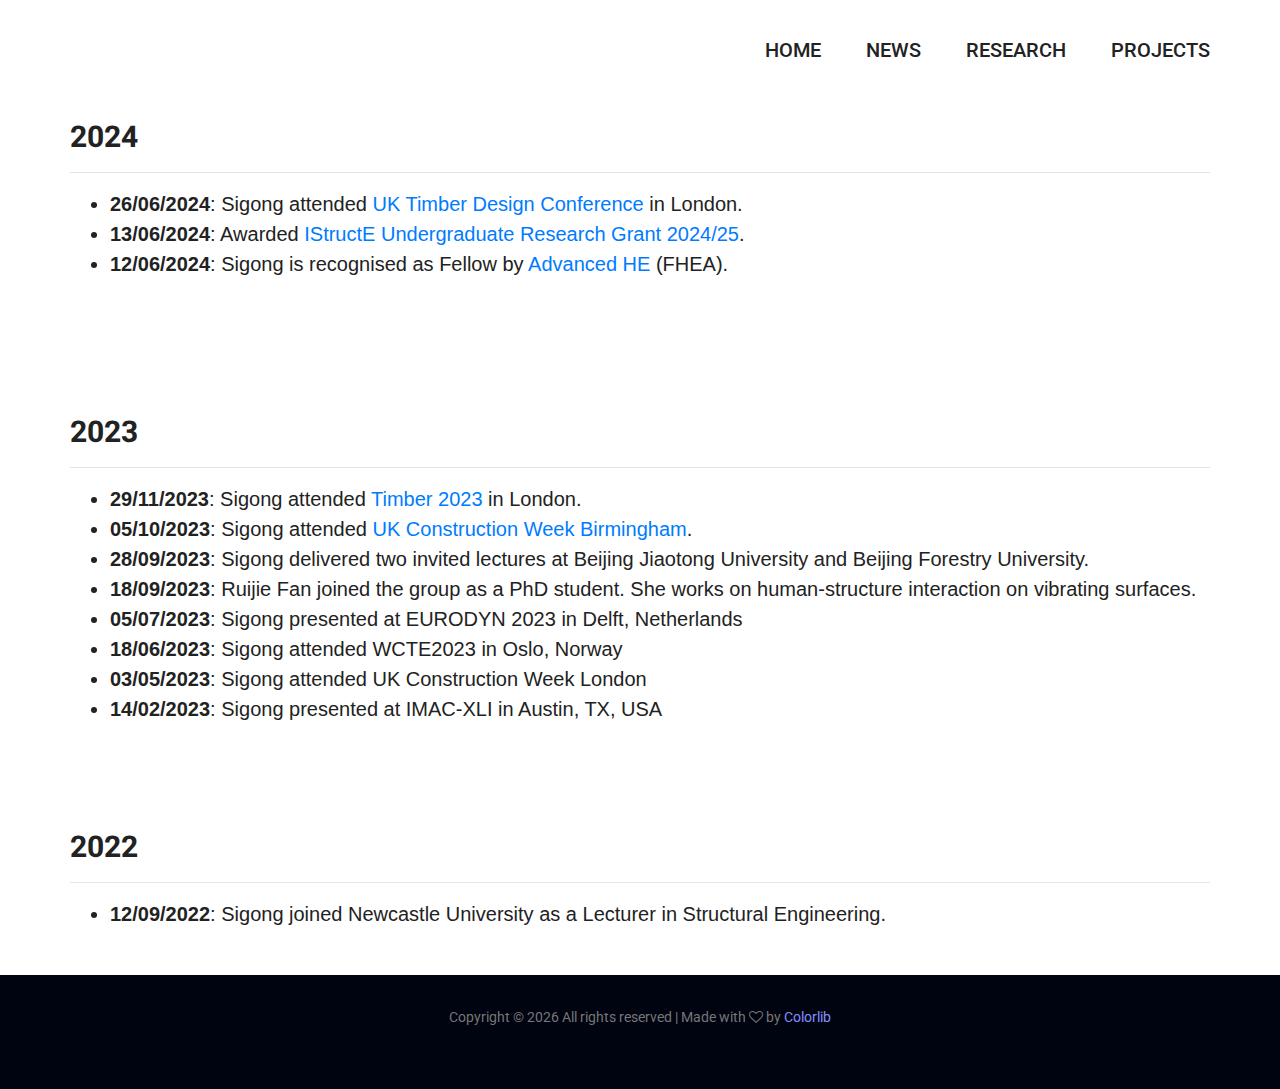
==== commit 41fa833d: "Add files via upload" ====
--- a/News.html
+++ b/News.html
@@ -76,20 +76,19 @@
     </header>
     <!--================Header Menu Area =================-->
 
-
     <!--================Details Area =================-->
     <section class="portfolio_details_area p_120">
         <div class="container">
-            <h2>News</h2>
+            <h2>2024</h2>
             <hr>
             <div class="portfolio_details_inner">
+
+
 <ul>
-    <li><b>28/09/2023</b>: Sigong Zhang delivered two invited lectures at Beijing Jiaotong University and Beijing Forestry University. </li>
-    <li><b>18/09/2023</b>: Ruijie Fan joined the group as a PhD student. She works on human-structure interaction on vibrating surfaces.</li>
-    <li><b>05/07/2023</b>: Sigong Zhang presented at EURODYN 2023 in Delft, Netherlands</li>
-    <li><b>18/06/2023</b>: Sigong Zhang attended WCTE2023 in Oslo, Norway</li>
-    <li><b>03/05/2023</b>: Sigong Zhang attended UKCW London, the UK</li>
-    <li><b>14/02/2023</b>: Sigong Zhang presented at IMAC-XLI in Austin, TX, USA</li>
+ 
+    <li><b>26/06/2024</b>: Sigong attended <a href="https://timberdevelopment.uk/uk-timber-design-conference/">UK Timber Design Conference</a> in London.</li>
+    <li><b>13/06/2024</b>: Awarded <a href="https://www.istructe.org/training-and-development/apply-for-grants/undergraduate-research-grants/">IStructE Undergraduate Research Grant 2024/25</a>.</li>
+    <li><b>12/06/2024</b>: Sigong is recognised as Fellow by <a href="https://www.advance-he.ac.uk/fellowship/fellowship">Advanced HE</a> (FHEA).
 </ul>    
                          
 
@@ -99,6 +98,49 @@
         </div>
     </section>
 
+
+    <section class="portfolio_details_area p_60">
+        <div class="container">
+            <h2>2023</h2>
+            <hr>
+            <div class="portfolio_details_inner">
+
+
+<ul>
+    <li><b>29/11/2023</b>: Sigong attended <a href="https://www.iom3.org/events-awards/timber-2023.html">Timber 2023</a> in London. </li>
+    <li><b>05/10/2023</b>: Sigong attended <a href="https://www.ukconstructionweek.com/">UK Construction Week Birmingham</a>.</a>
+    <li><b>28/09/2023</b>: Sigong delivered two invited lectures at Beijing Jiaotong University and Beijing Forestry University.</li>
+    <li><b>18/09/2023</b>: Ruijie Fan joined the group as a PhD student. She works on human-structure interaction on vibrating surfaces.</li>
+    <li><b>05/07/2023</b>: Sigong presented at EURODYN 2023 in Delft, Netherlands</li>
+    <li><b>18/06/2023</b>: Sigong attended WCTE2023 in Oslo, Norway</li>
+    <li><b>03/05/2023</b>: Sigong attended UK Construction Week London</li>
+    <li><b>14/02/2023</b>: Sigong presented at IMAC-XLI in Austin, TX, USA</li>
+</ul>    
+                         
+
+            </div>
+
+        </div>
+        </div>
+    </section>
+
+    <section class="portfolio_details_area p_60">
+        <div class="container">
+            <h2>2022</h2>
+            <hr>
+            <div class="portfolio_details_inner">
+
+
+<ul>
+    <li><b>12/09/2022</b>: Sigong joined Newcastle University as a Lecturer in Structural Engineering.</li>
+</ul>    
+                         
+
+            </div>
+
+        </div>
+        </div>
+    </section>
     
     <!--================End Details Area =================-->
 
@@ -148,4 +190,4 @@
     <script src="js/theme.js"></script>
 </body>
 
-</html>
+</html>--- a/css/style.css
+++ b/css/style.css
@@ -1860,11 +1860,11 @@
 .unordered-list li:before {
   content: "";
   position: absolute;
-  width: 14px;
-  height: 14px;
-  border: 3px solid #f8b600;
+  width: 10px;
+  height: 10px;
+  border: 2px solid #777777;
   background: #fff;
-  top: 4px;
+  top: 10px;
   left: 0;
   border-radius: 50%; }
 
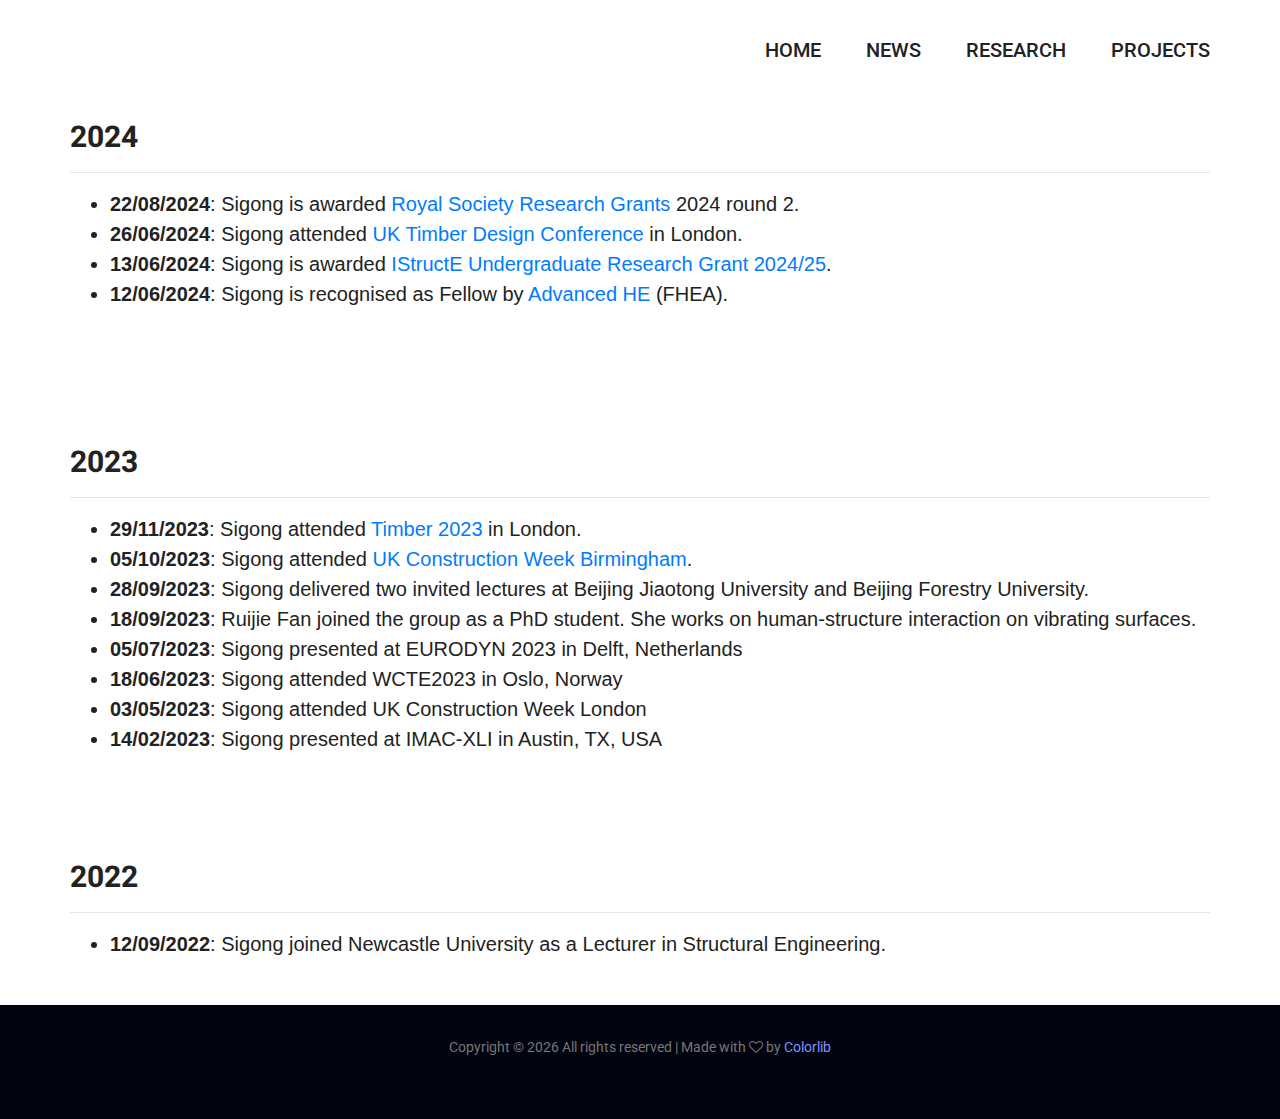
==== commit ca9b2a1e: "new funding added" ====
--- a/News.html
+++ b/News.html
@@ -85,9 +85,9 @@
 
 
 <ul>
- 
+    <li><b>22/08/2024</b>: Sigong is awarded <a href="https://royalsociety.org/grants/research-grants/">Royal Society Research Grants</a> 2024 round 2.</li>
     <li><b>26/06/2024</b>: Sigong attended <a href="https://timberdevelopment.uk/uk-timber-design-conference/">UK Timber Design Conference</a> in London.</li>
-    <li><b>13/06/2024</b>: Awarded <a href="https://www.istructe.org/training-and-development/apply-for-grants/undergraduate-research-grants/">IStructE Undergraduate Research Grant 2024/25</a>.</li>
+    <li><b>13/06/2024</b>: Sigong is awarded <a href="https://www.istructe.org/training-and-development/apply-for-grants/undergraduate-research-grants/">IStructE Undergraduate Research Grant 2024/25</a>.</li>
     <li><b>12/06/2024</b>: Sigong is recognised as Fellow by <a href="https://www.advance-he.ac.uk/fellowship/fellowship">Advanced HE</a> (FHEA).
 </ul>    
                          
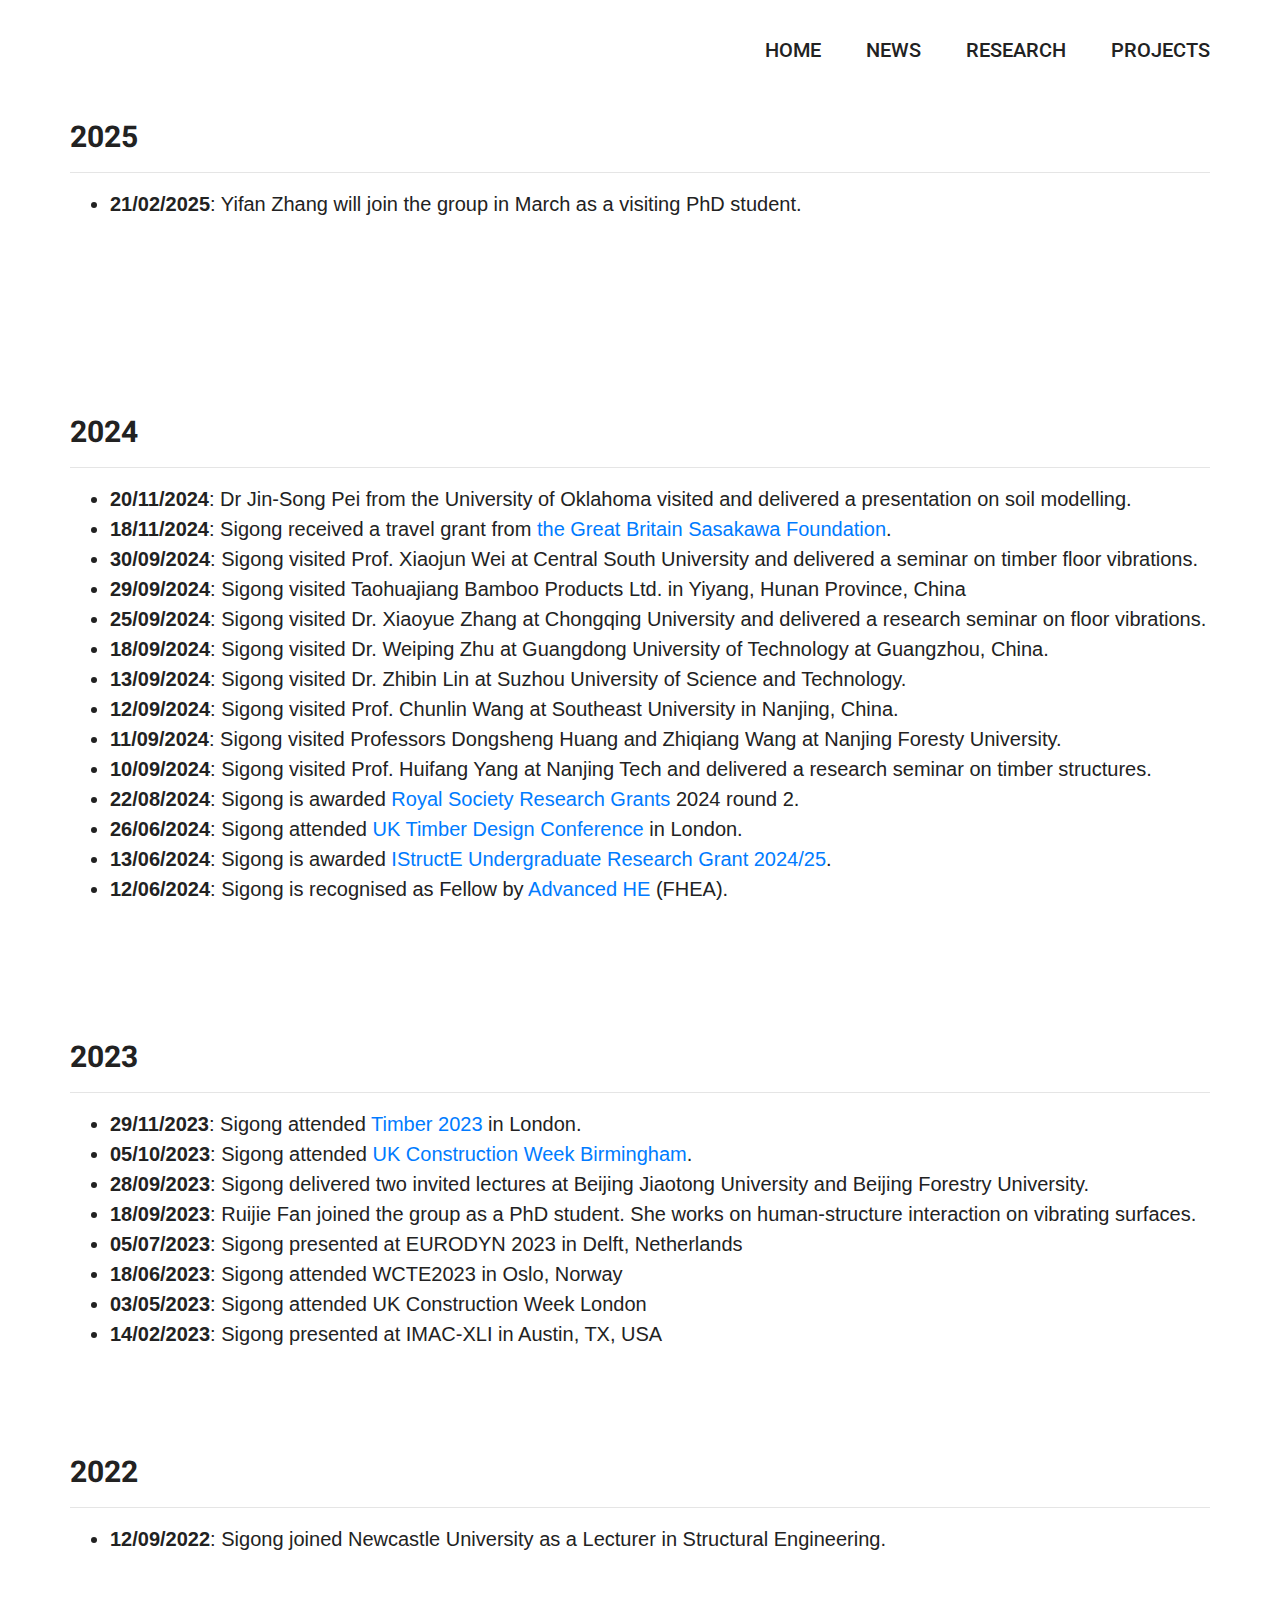
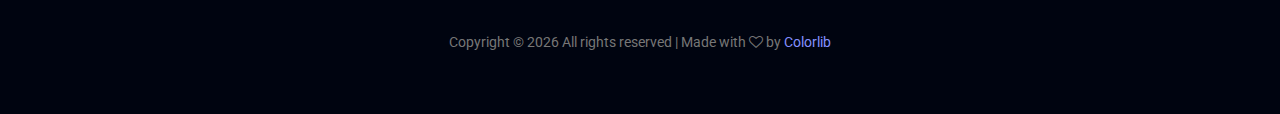
==== commit 49293006: "add fundings and news" ====
--- a/News.html
+++ b/News.html
@@ -79,12 +79,40 @@
     <!--================Details Area =================-->
     <section class="portfolio_details_area p_120">
         <div class="container">
+            <h2>2025</h2>
+            <hr>
+            <div class="portfolio_details_inner">
+
+
+<ul>
+    <li><b>21/02/2025</b>: Yifan Zhang will join the group in March as a visiting PhD student.</li>
+</ul>    
+                         
+
+            </div>
+
+        </div>
+        </div>
+    </section>
+
+    <section class="portfolio_details_area p_120">
+        <div class="container">
             <h2>2024</h2>
             <hr>
             <div class="portfolio_details_inner">
 
 
 <ul>
+    <li><b>20/11/2024</b>: Dr Jin-Song Pei from the University of Oklahoma visited and delivered a presentation on soil modelling.</li>
+    <li><b>18/11/2024</b>: Sigong received a travel grant from <a href="http://www.gbsf.org.uk/grants/overview/">the Great Britain Sasakawa Foundation</a>.</li>
+    <li><b>30/09/2024</b>: Sigong visited Prof. Xiaojun Wei at Central South University and delivered a seminar on timber floor vibrations.</li>
+    <li><b>29/09/2024</b>: Sigong visited Taohuajiang Bamboo Products Ltd. in Yiyang, Hunan Province, China</li>
+    <li><b>25/09/2024</b>: Sigong visited Dr. Xiaoyue Zhang at Chongqing University and delivered a research seminar on floor vibrations.</li>
+    <li><b>18/09/2024</b>: Sigong visited Dr. Weiping Zhu at Guangdong University of Technology at Guangzhou, China.</li>
+    <li><b>13/09/2024</b>: Sigong visited Dr. Zhibin Lin at Suzhou University of Science and Technology.</li>
+    <li><b>12/09/2024</b>: Sigong visited Prof. Chunlin Wang at Southeast University in Nanjing, China.</li>
+    <li><b>11/09/2024</b>: Sigong visited Professors Dongsheng Huang and Zhiqiang Wang at Nanjing Foresty University.</li>
+    <li><b>10/09/2024</b>: Sigong visited Prof. Huifang Yang at Nanjing Tech and delivered a research seminar on timber structures.</li>
     <li><b>22/08/2024</b>: Sigong is awarded <a href="https://royalsociety.org/grants/research-grants/">Royal Society Research Grants</a> 2024 round 2.</li>
     <li><b>26/06/2024</b>: Sigong attended <a href="https://timberdevelopment.uk/uk-timber-design-conference/">UK Timber Design Conference</a> in London.</li>
     <li><b>13/06/2024</b>: Sigong is awarded <a href="https://www.istructe.org/training-and-development/apply-for-grants/undergraduate-research-grants/">IStructE Undergraduate Research Grant 2024/25</a>.</li>
